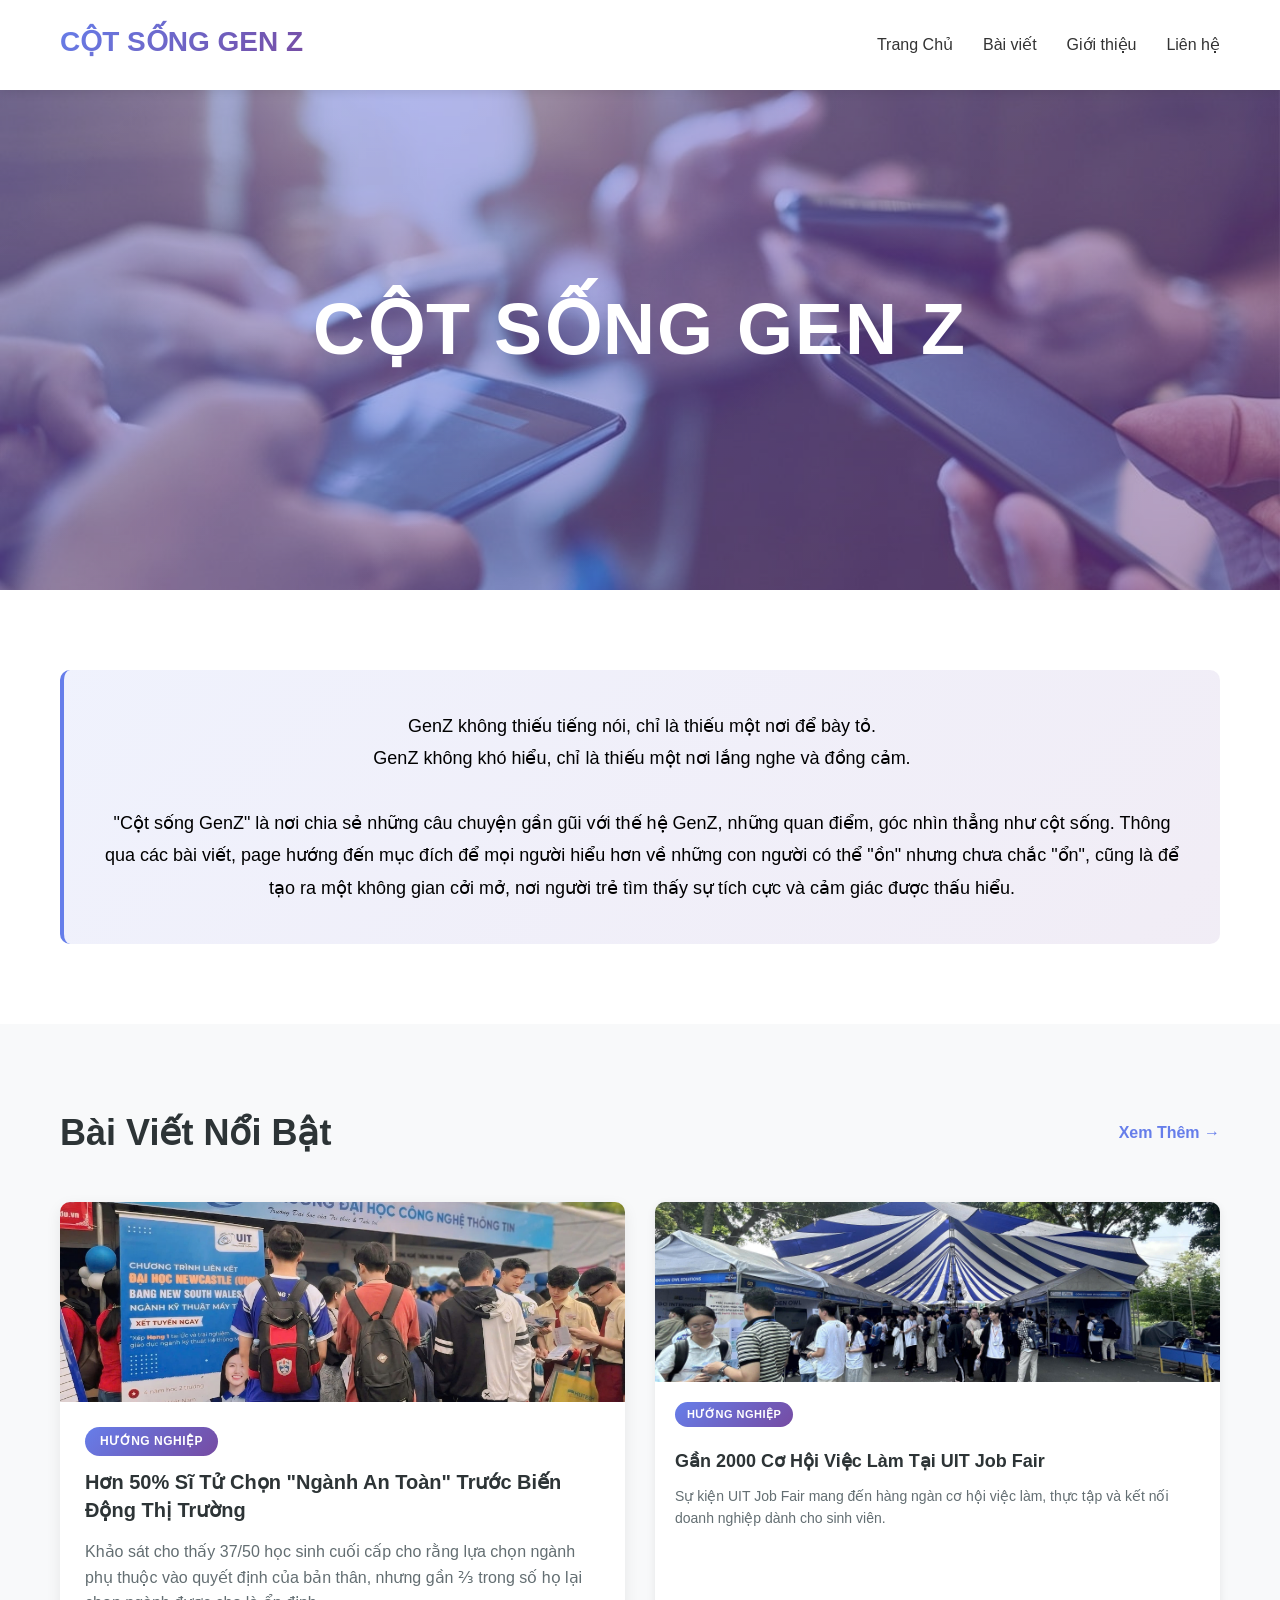
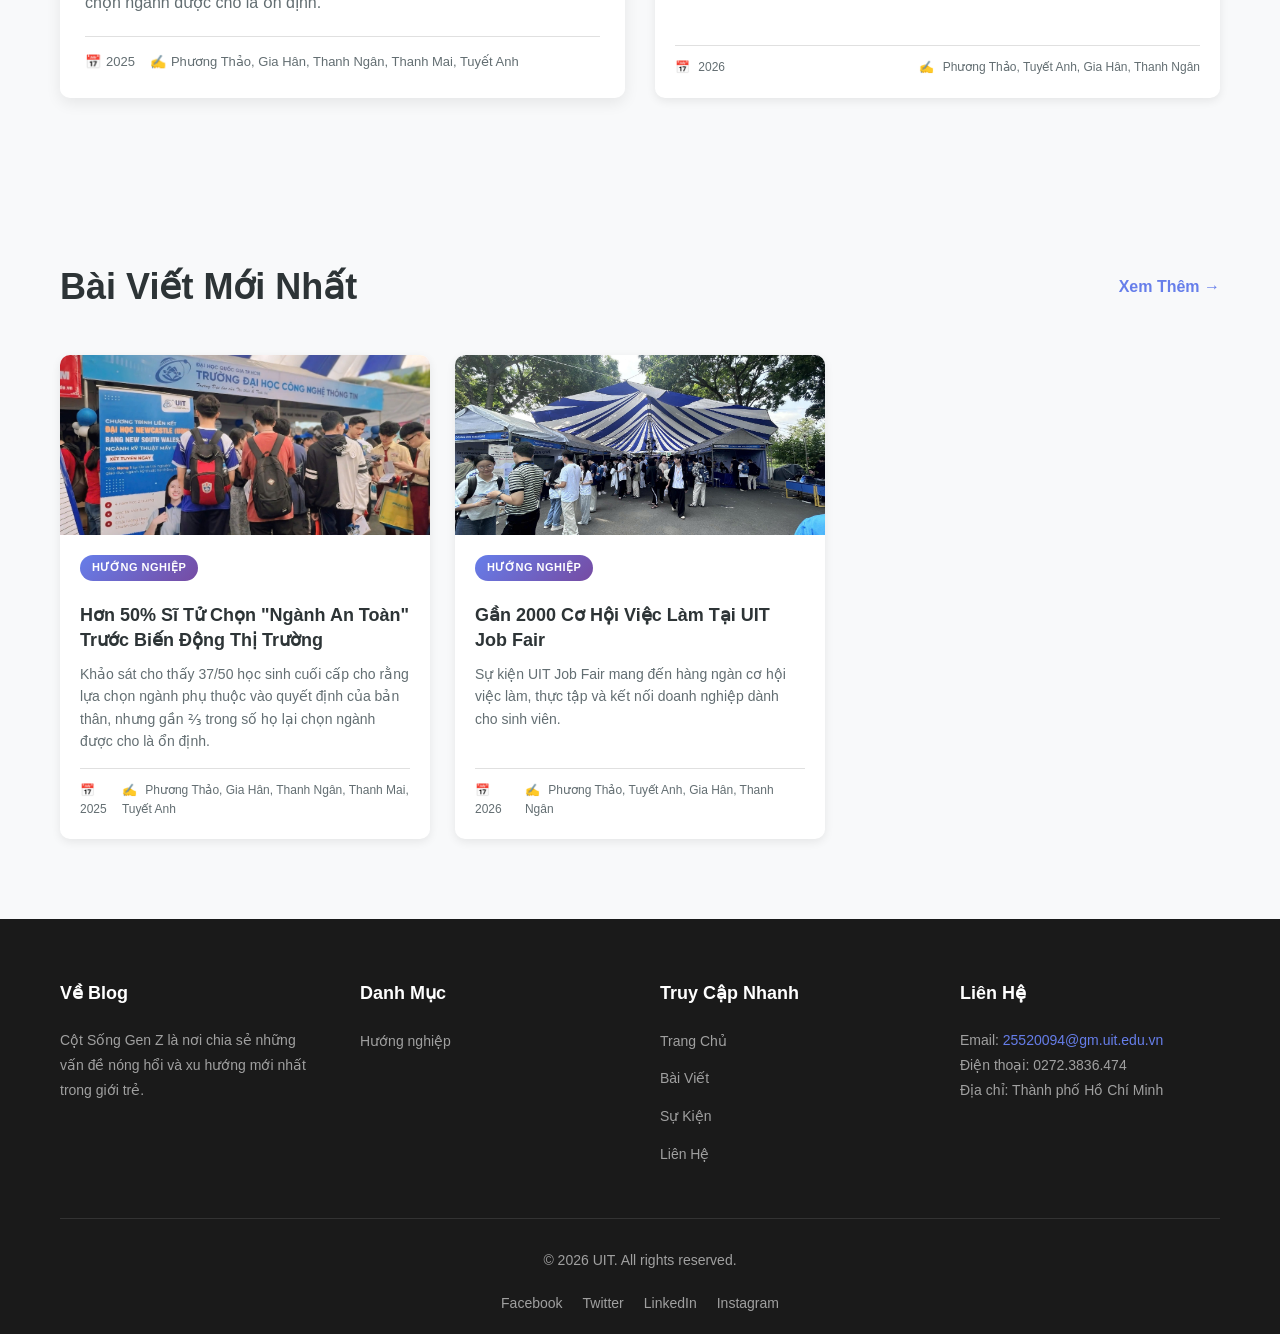
==== blog/index.html @ 97cbdc6e "update index.html" ====
<!DOCTYPE html>
<html lang="vi">
<head>
    <meta charset="UTF-8">
    <meta name="viewport" content="width=device-width, initial-scale=1.0">
    <title>CỘT SỐNG GEN Z</title>
    <link rel="stylesheet" href="styles.css">
</head>
<body>
    <!-- Header & Navigation -->
    <header class="header">
        <div class="container">
            <div class="header-content">
                <div class="logo">
                    <a href="index.html" class="logo-link">
                        <h1>CỘT SỐNG GEN Z</h1>
                    </a>
                </div>
                <nav class="nav">
                    <ul class="nav-list">
                        <li><a href="index.html" class="nav-link active">Trang Chủ</a></li>
                        <li class="nav-item-dropdown">
                            <a href="#" class="nav-link">Bài viết</a>
                            <ul class="dropdown-menu">
                                <li><a href="career.html" class="dropdown-link">Hướng nghiệp</a></li>
                                <li><a href="education.html" class="dropdown-link">Giáo dục</a></li>
                                <li><a href="youth.html" class="dropdown-link">Giới trẻ</a></li>
                                <li><a href="society.html" class="dropdown-link">Xã hội</a></li>
                            </ul>
                        </li>
                        <li><a href="about.html" class="nav-link">Giới thiệu</a></li>
                        <li><a href="newsletter.html" class="nav-link" id="contact-btn">Liên hệ</a></li>
                    </ul>
                </nav>
            </div>
        </div>
    </header>

    <!-- Hero Section with Countdown -->
    <section class="hero">
        <div class="hero-content">
            <h2 class="hero-title">CỘT SỐNG GEN Z</h2>
        </div>
        <div class="hero-background"></div>
    </section>

    <!-- About Section -->
    <section class="about-section">
        <div class="container">
            <div class="about-grid">
                <div class="about-card">
                    <p>GenZ không thiếu tiếng nói, chỉ là thiếu một nơi để bày tỏ.</p>
                    <p>GenZ không khó hiểu, chỉ là thiếu một nơi lắng nghe và đồng cảm.
                    <br><br>"Cột sống GenZ" là nơi chia sẻ những câu chuyện gần gũi với thế hệ GenZ, những quan điểm, góc nhìn thẳng như cột sống. Thông qua các bài viết, page hướng đến mục đích để mọi người hiểu hơn về những con người có thể "ồn" nhưng chưa chắc "ổn", cũng là để tạo ra một không gian cởi mở, nơi người trẻ tìm thấy sự tích cực và cảm giác được thấu hiểu.</p>
                </div>
            </div>
        </div>
    </section>

    <!-- Featured Articles -->
    <section class="featured-section">
        <div class="container">
            <div class="section-header">
                <h2 class="section-title">Bài Viết Nổi Bật</h2>
                <a href="#" class="view-more">Xem Thêm →</a>
            </div>
            <div class="featured-grid">
                <a href="https://sites.google.com/view/si-tu-chon-nganh-an-toan/trang-ch%E1%BB%A7" target="_blank" class="featured-card" style="text-decoration: none;">
                    <div class="featured-image" style="background: url('article-thumbnail.jpg') center/cover no-repeat;"></div>
                    <div class="featured-content">
                        <span class="badge">Hướng Nghiệp</span>
                        <h3>Hơn 50% Sĩ Tử Chọn "Ngành An Toàn" Trước Biến Động Thị Trường</h3>
                        <p>Khảo sát cho thấy 37/50 học sinh cuối cấp cho rằng lựa chọn ngành phụ thuộc vào quyết định của bản thân, nhưng gần ⅔ trong số họ lại chọn ngành được cho là ổn định.</p>
                        <div class="article-meta">
                            <span class="date">2025</span>
                            <span class="author">Phương Thảo, Gia Hân, Thanh Ngân, Thanh Mai, Tuyết Anh</span>
                        </div>
                    </div>
                </a>

                <a href="https://sites.google.com/view/gn-2000-c-hi-vic-lm-ti-uit-job?usp=sharing"
                target="_blank"
                class="article-card"
                style="text-decoration: none;">

                    <div class="article-image"
                    style="background: url('uit-job.jpg') center/cover no-repeat;">
                    </div>

                    <div class="article-body">
                        <span class="badge badge-small">Hướng nghiệp</span>

                        <h4>Gần 2000 Cơ Hội Việc Làm Tại UIT Job Fair</h4>

                        <p>
                            Sự kiện UIT Job Fair mang đến hàng ngàn cơ hội việc làm,
                            thực tập và kết nối doanh nghiệp dành cho sinh viên.
                       </p>

                       <div class="article-footer">
                            <span class="date">2026</span>
                            <span class="author">Phương Thảo, Tuyết Anh, Gia Hân, Thanh Ngân</span>
                        </div>
                    </div>
                </a>
            </div>
        </div>
    </section>



    <!-- Latest Articles Grid -->
    <section class="articles-section">
        <div class="container">
            <div class="section-header">
                <h2 class="section-title">Bài Viết Mới Nhất</h2>
                <a href="#" class="view-more">Xem Thêm →</a>
            </div>
            <div class="articles-grid">
                <a href="https://sites.google.com/view/si-tu-chon-nganh-an-toan/trang-ch%E1%BB%A7" target="_blank" class="article-card" style="text-decoration: none;">
                    <div class="article-image" style="background: url('article-thumbnail.jpg') center/cover no-repeat;"></div>
                    <div class="article-body">
                        <span class="badge badge-small">Hướng Nghiệp</span>
                        <h4>Hơn 50% Sĩ Tử Chọn "Ngành An Toàn" Trước Biến Động Thị Trường</h4>
                        <p>Khảo sát cho thấy 37/50 học sinh cuối cấp cho rằng lựa chọn ngành phụ thuộc vào quyết định của bản thân, nhưng gần ⅔ trong số họ lại chọn ngành được cho là ổn định.</p>
                        <div class="article-footer">
                            <span class="date">2025</span>
                            <span class="author">Phương Thảo, Gia Hân, Thanh Ngân, Thanh Mai, Tuyết Anh</span>
                        </div>
                    </div>
                </a>

                <a href="https://sites.google.com/view/gn-2000-c-hi-vic-lm-ti-uit-job?usp=sharing"
                target="_blank"
                class="article-card"
                style="text-decoration: none;">

                    <div class="article-image"
                    style="background: url('uit-job.jpg') center/cover no-repeat;">
                    </div>

                    <div class="article-body">
                        <span class="badge badge-small">Hướng nghiệp</span>

                        <h4>Gần 2000 Cơ Hội Việc Làm Tại UIT Job Fair</h4>

                        <p>
                            Sự kiện UIT Job Fair mang đến hàng ngàn cơ hội việc làm,
                            thực tập và kết nối doanh nghiệp dành cho sinh viên.
                       </p>

                       <div class="article-footer">
                            <span class="date">2026</span>
                            <span class="author">Phương Thảo, Tuyết Anh, Gia Hân, Thanh Ngân</span>
                        </div>
                    </div>
                </a>
            </div>
        </div>
    </section>

    <!-- Footer -->

    <footer class="footer">
        <div class="container">
            <div class="footer-content">
                <div class="footer-section">
                    <h4>Về Blog</h4>
                    <p>Cột Sống Gen Z là nơi chia sẻ những vấn đề nóng hổi và xu hướng mới nhất trong giới trẻ.</p>
                </div>
                <div class="footer-section">
                    <h4>Danh Mục</h4>
                    <ul>
                        <li><a href="#">Hướng nghiệp</a></li>
                        
                    </ul>
                </div>
                <div class="footer-section">
                    <h4>Truy Cập Nhanh</h4>
                    <ul>
                        <li><a href="#">Trang Chủ</a></li>
                        <li><a href="#">Bài Viết</a></li>
                        <li><a href="#">Sự Kiện</a></li>
                        <li><a href="#">Liên Hệ</a></li>
                    </ul>
                </div>
                <div class="footer-section">
                    <h4>Liên Hệ</h4>
                    <p>Email: <a href="mailto:25520094@gm.uit.edu.vn">25520094@gm.uit.edu.vn</a></p>
                    <p>Điện thoại: 0272.3836.474</p>
                    <p>Địa chỉ: Thành phố Hồ Chí Minh</p>
                </div>
            </div>
            <div class="footer-bottom">
                <p>&copy; 2026 UIT. All rights reserved.</p>
                <div class="social-links">
                    <a href="#" class="social-link">Facebook</a>
                    <a href="#" class="social-link">Twitter</a>
                    <a href="#" class="social-link">LinkedIn</a>
                    <a href="#" class="social-link">Instagram</a>
                </div>
            </div>
        </div>
    </footer>

    <script src="script.js"></script>
</body>
</html>
---- blog/styles.css ----
* {
    margin: 0;
    padding: 0;
    box-sizing: border-box;
}

:root {
    --primary-color: #667eea;
    --secondary-color: #764ba2;
    --accent-color: #f5576c;
    --text-dark: #2d3436;
    --text-light: #636e72;
    --bg-light: #f8f9fa;
    --bg-white: #ffffff;
    --border-color: #e0e0e0;
    --transition: all 0.3s ease;
}

html {
    scroll-behavior: smooth;
}

body {
    font-family: 'Segoe UI', Tahoma, Geneva, Verdana, sans-serif;
    color: var(--text-dark);
    background-color: var(--bg-light);
    line-height: 1.6;
}

.container {
    max-width: 1200px;
    margin: 0 auto;
    padding: 0 20px;
}

/* ============ HEADER ============ */
.header {
    background-color: var(--bg-white);
    box-shadow: 0 2px 10px rgba(0, 0, 0, 0.1);
    position: sticky;
    top: 0;
    z-index: 100;
}

.header-content {
    display: flex;
    justify-content: space-between;
    align-items: center;
    padding: 20px 0;
}

.logo h1 {
    font-size: 28px;
    background: linear-gradient(135deg, var(--primary-color), var(--secondary-color));
    -webkit-background-clip: text;
    -webkit-text-fill-color: transparent;
    background-clip: text;
    margin-bottom: 5px;
}

.logo-link {
    text-decoration: none;
    cursor: pointer;
    transition: var(--transition);
    display: block;
}

.logo-link:hover h1 {
    opacity: 0.8;
}

.logo .tagline {
    font-size: 12px;
    color: var(--text-light);
    font-weight: 500;
    letter-spacing: 1px;
    text-transform: uppercase;
}

.nav-list {
    display: flex;
    list-style: none;
    gap: 30px;
}

.nav-link {
    color: var(--text-dark);
    text-decoration: none;
    font-weight: 500;
    transition: var(--transition);
    position: relative;
}

.nav-link:hover,
.nav-link.active {
    color: var(--primary-color);
}

/* ============ DROPDOWN MENU ============ */
.nav-item-dropdown {
    position: relative;
}

.dropdown-menu {
    display: none;
    position: absolute;
    top: 100%;
    left: 0;
    background-color: var(--bg-white);
    list-style: none;
    border-radius: 8px;
    box-shadow: 0 8px 20px rgba(0, 0, 0, 0.15);
    min-width: 200px;
    padding: 10px 0;
    margin-top: 10px;
    z-index: 1000;
}

.dropdown-menu.active {
    display: block;
}

.nav-item-dropdown:hover .dropdown-menu {
    display: block;
}

.dropdown-link {
    color: var(--text-dark);
    text-decoration: none;
    font-weight: 500;
    display: block;
    padding: 12px 20px;
    transition: var(--transition);
}

.dropdown-link:hover {
    color: var(--primary-color);
    background-color: var(--bg-light);
}

/* ============ HERO SECTION ============ */
.hero {
    background: linear-gradient(135deg, var(--primary-color) 0%, var(--secondary-color) 100%);
    color: white;
    padding: 80px 20px;
    text-align: center;
    position: relative;
    overflow: hidden;
    min-height: 500px;
    display: flex;
    align-items: center;
    justify-content: center;
}

.hero-background {
    position: absolute;
    top: 0;
    left: 0;
    right: 0;
    bottom: 0;
    background: url('bg-hero.jpg') center/cover no-repeat;
    opacity: 0.5;
}

.hero-content {
    position: relative;
    z-index: 10;
    max-width: 800px;
    margin: 0 auto;
}

.hero-title {
    font-size: 72px;
    font-weight: 700;
    margin-bottom: 20px;
    letter-spacing: 2px;
    animation: slideUp 0.8s ease-out;
}

.hero-subtitle {
    font-size: 20px;
    margin-bottom: 50px;
    opacity: 0.95;
    animation: slideUp 0.8s ease-out 0.2s backwards;
}


.countdown-item {
    background: rgba(255, 255, 255, 0.1);
    padding: 20px 30px;
    border-radius: 10px;
    backdrop-filter: blur(10px);
    border: 1px solid rgba(255, 255, 255, 0.2);
}

.countdown-value {
    display: block;
    font-size: 36px;
    font-weight: 700;
    line-height: 1;
    margin-bottom: 10px;
}

.countdown-label {
    display: block;
    font-size: 12px;
    font-weight: 600;
    letter-spacing: 2px;
    text-transform: uppercase;
    opacity: 0.8;
}

@keyframes slideUp {
    from {
        opacity: 0;
        transform: translateY(30px);
    }
    to {
        opacity: 1;
        transform: translateY(0);
    }
}

@keyframes sectionPulse {
    0% {
        box-shadow: 0 0 0 0 rgba(102, 126, 234, 0.7);
        transform: scale(1);
    }
    50% {
        box-shadow: 0 0 20px 10px rgba(102, 126, 234, 0);
        transform: scale(1.01);
    }
    100% {
        box-shadow: 0 0 0 20px rgba(102, 126, 234, 0);
        transform: scale(1);
    }
}

@keyframes sectionGlow {
    0% {
        box-shadow: 0 0 0 0 rgba(102, 126, 234, 0.4), inset 0 0 0 0 rgba(102, 126, 234, 0.1);
    }
    50% {
        box-shadow: 0 0 30px 15px rgba(102, 126, 234, 0.2), inset 0 0 20px 0 rgba(102, 126, 234, 0.1);
    }
    100% {
        box-shadow: 0 0 0 30px rgba(102, 126, 234, 0), inset 0 0 0 3px rgba(102, 126, 234, 0.3);
    }
}

/* ============ SECTION ACTIVE ANIMATION ============ */
section.section-highlight {
    animation: sectionGlow 1.5s ease-out, sectionPulse 0.6s ease-out;
    border-radius: 10px;
    position: relative;
    z-index: 10;
}

/* ============ SECTION STYLES ============ */
.section-title {
    font-size: 36px;
    font-weight: 700;
    color: var(--text-dark);
    margin-bottom: 40px;
    text-align: center;
}

.section-header {
    display: flex;
    justify-content: space-between;
    align-items: center;
    margin-bottom: 40px;
}

.section-header .section-title {
    margin: 0;
    text-align: left;
}

.view-more {
    color: var(--primary-color);
    text-decoration: none;
    font-weight: 600;
    transition: var(--transition);
}

.view-more:hover {
    color: var(--secondary-color);
}

/* ============ ABOUT SECTION ============ */
.about-section {
    padding: 80px 20px;
    background-color: var(--bg-white);
}

.about-grid {
    display: grid;
    grid-template-columns: repeat(auto-fit, minmax(300px, 1fr));
    gap: 30px;
}

.about-card {
    padding: 40px;
    background: linear-gradient(135deg, rgba(102, 126, 234, 0.1), rgba(118, 75, 162, 0.1));
    border-radius: 10px;
    border-left: 4px solid var(--primary-color);
    transition: var(--transition);
    text-align: center;
}

.about-card:hover {
    transform: translateY(-5px);
    box-shadow: 0 10px 30px rgba(0, 0, 0, 0.1);
}

.about-card h3 {
    font-size: 32px;
    font-weight: 700;
    margin-bottom: 20px;
    color: var(--text-dark);
}

.about-card p {
    color: #000;
    font-size: 18px;
    line-height: 1.8;
}

/* ============ FEATURED SECTION ============ */
.featured-section {
    padding: 80px 20px;
    background-color: var(--bg-light);
}

.featured-grid {
    display: grid;
    grid-template-columns: repeat(auto-fit, minmax(320px, 1fr));
    gap: 30px;
}

.featured-card {
    background: var(--bg-white);
    border-radius: 10px;
    overflow: hidden;
    box-shadow: 0 5px 15px rgba(0, 0, 0, 0.08);
    transition: var(--transition);
    display: flex;
    flex-direction: column;
}

.featured-card:hover {
    transform: translateY(-10px);
    box-shadow: 0 15px 35px rgba(0, 0, 0, 0.15);
}

.featured-image {
    width: 100%;
    height: 200px;
    background-size: cover;
    background-position: center;
}

.featured-content {
    padding: 25px;
    display: flex;
    flex-direction: column;
    flex-grow: 1;
}

.badge {
    display: inline-block;
    background: linear-gradient(135deg, var(--primary-color), var(--secondary-color));
    color: white;
    padding: 5px 15px;
    border-radius: 20px;
    font-size: 12px;
    font-weight: 600;
    margin-bottom: 12px;
    width: fit-content;
    text-transform: uppercase;
    letter-spacing: 0.5px;
}

.featured-card h3 {
    font-size: 20px;
    margin-bottom: 15px;
    color: var(--text-dark);
    line-height: 1.4;
}

.featured-card p {
    color: var(--text-light);
    margin-bottom: 20px;
    flex-grow: 1;
}

.article-meta {
    display: flex;
    gap: 15px;
    font-size: 13px;
    color: var(--text-light);
    border-top: 1px solid var(--border-color);
    padding-top: 15px;
}

.article-meta span {
    display: flex;
    align-items: center;
}

.date::before {
    content: '📅 ';
    margin-right: 5px;
}

.author::before {
    content: '✍️ ';
    margin-right: 5px;
}

/* ============ EVENTS SECTION ============ */
/* ============ ARTICLES SECTION ============ */
.articles-section {
    padding: 80px 20px;
    background-color: var(--bg-light);
}

.articles-grid {
    display: grid;
    grid-template-columns: repeat(auto-fill, minmax(300px, 1fr));
    gap: 25px;
}

.article-card {
    background: var(--bg-white);
    border-radius: 10px;
    overflow: hidden;
    box-shadow: 0 3px 10px rgba(0, 0, 0, 0.08);
    transition: var(--transition);
    display: flex;
    flex-direction: column;
}

.article-card:hover {
    transform: translateY(-8px);
    box-shadow: 0 10px 25px rgba(0, 0, 0, 0.12);
}

.article-image {
    width: 100%;
    height: 180px;
    background-size: cover;
    background-position: center;
    transition: var(--transition);
}

.article-card:hover .article-image {
    transform: scale(1.05);
}

.article-body {
    padding: 20px;
    display: flex;
    flex-direction: column;
    flex-grow: 1;
}

.badge-small {
    font-size: 11px;
    padding: 4px 12px;
}

.article-body h4 {
    font-size: 18px;
    margin: 10px 0;
    color: var(--text-dark);
    line-height: 1.4;
}

.article-body p {
    color: var(--text-light);
    font-size: 14px;
    margin-bottom: 15px;
    flex-grow: 1;
}

.article-footer {
    display: flex;
    justify-content: space-between;
    font-size: 12px;
    color: var(--text-light);
    border-top: 1px solid var(--border-color);
    padding-top: 12px;
}

.read-time::before {
    content: '⏱️ ';
    margin-right: 3px;
}

/* ============ NEWSLETTER SECTION ============ */
.newsletter-section {
    padding: 120px 20px;
    background: linear-gradient(135deg, var(--primary-color) 0%, var(--secondary-color) 100%);
    color: white;
    text-align: center;
    min-height: 500px;
    display: flex;
    align-items: center;
    justify-content: center;
}

.newsletter-content h2 {
    font-size: 52px;
    margin-bottom: 15px;
    font-weight: 700;
}

.newsletter-content p {
    font-size: 18px;
    margin-bottom: 30px;
    opacity: 0.95;
}

.newsletter-form {
    display: flex;
    gap: 10px;
    max-width: 500px;
    margin: 0 auto;
}

.newsletter-form input {
    flex: 1;
    padding: 15px 20px;
    border: none;
    border-radius: 5px;
    font-size: 16px;
    outline: none;
    transition: var(--transition);
}

.newsletter-form input:focus {
    box-shadow: 0 0 0 3px rgba(255, 255, 255, 0.2);
}

.newsletter-form button {
    padding: 15px 30px;
    background: rgba(255, 255, 255, 0.2);
    color: white;
    border: 2px solid white;
    border-radius: 5px;
    font-weight: 600;
    font-size: 16px;
    cursor: pointer;
    transition: var(--transition);
}

.newsletter-form button:hover {
    background: white;
    color: var(--primary-color);
}

/* ============ EMPTY STATE ============ */
.empty-state-section {
    padding: 80px 20px;
    background-color: var(--bg-light);
    text-align: center;
    min-height: 400px;
    display: flex;
    align-items: center;
    justify-content: center;
}

.empty-state-content {
    max-width: 500px;
    margin: 0 auto;
}

.empty-state-content h2 {
    font-size: 32px;
    font-weight: 700;
    color: var(--text-dark);
    margin-bottom: 20px;
}

.empty-state-content p {
    font-size: 16px;
    color: var(--text-light);
    margin-bottom: 30px;
    line-height: 1.6;
}

.btn-back {
    display: inline-block;
    background: linear-gradient(135deg, var(--primary-color), var(--secondary-color));
    color: white;
    padding: 12px 30px;
    border-radius: 8px;
    text-decoration: none;
    font-weight: 600;
    transition: var(--transition);
    box-shadow: 0 4px 15px rgba(102, 126, 234, 0.4);
}

.btn-back:hover {
    transform: translateY(-2px);
    box-shadow: 0 6px 20px rgba(102, 126, 234, 0.6);
}

/* ============ FOOTER ============ */
.footer {
    background-color: #1a1a1a;
    color: #e0e0e0;
    padding: 60px 20px 20px;
}

.footer-content {
    display: grid;
    grid-template-columns: repeat(auto-fit, minmax(250px, 1fr));
    gap: 40px;
    margin-bottom: 40px;
}

.footer-section h4 {
    color: white;
    margin-bottom: 20px;
    font-size: 18px;
}

.footer-section p {
    font-size: 14px;
    line-height: 1.8;
    color: #a0a0a0;
}

.footer-section ul {
    list-style: none;
}

.footer-section ul li {
    margin-bottom: 12px;
}

.footer-section ul li a {
    color: #a0a0a0;
    text-decoration: none;
    transition: var(--transition);
    font-size: 14px;
}

.footer-section ul li a:hover {
    color: var(--primary-color);
}

.footer-section a {
    color: var(--primary-color);
    text-decoration: none;
}

.footer-bottom {
    border-top: 1px solid #333;
    padding-top: 30px;
    display: flex;
    justify-content: space-between;
    align-items: center;
    flex-wrap: wrap;
    gap: 20px;
}

.footer-bottom p {
    font-size: 14px;
    color: #a0a0a0;
}

.social-links {
    display: flex;
    gap: 20px;
}

.social-link {
    color: #a0a0a0;
    text-decoration: none;
    font-size: 14px;
    transition: var(--transition);
}

.social-link:hover {
    color: var(--primary-color);
}

/* ============ NEWSLETTER PAGE ============ */
.newsletter-hero {
    background: linear-gradient(135deg, var(--primary-color) 0%, var(--secondary-color) 100%);
    color: white;
    padding: 100px 20px;
    text-align: center;
    min-height: 400px;
    display: flex;
    align-items: center;
    justify-content: center;
}

.newsletter-hero-content h1 {
    font-size: 48px;
    margin-bottom: 20px;
    font-weight: 700;
}

.newsletter-hero-content p {
    font-size: 20px;
    opacity: 0.95;
    max-width: 600px;
    margin: 0 auto;
}

.newsletter-note {
    font-size: 14px;
    color: #000;
    margin-top: 20px;
}

.why-subscribe {
    padding: 80px 20px;
    background-color: var(--bg-white);
}

.why-subscribe h2 {
    text-align: center;
    font-size: 36px;
    margin-bottom: 50px;
    color: var(--text-dark);
}

.benefits-grid {
    display: grid;
    grid-template-columns: repeat(auto-fit, minmax(280px, 1fr));
    gap: 30px;
}

.benefit-card {
    padding: 40px 30px;
    background: var(--bg-light);
    border-radius: 10px;
    text-align: center;
    transition: var(--transition);
    border: 2px solid transparent;
}

.benefit-card:hover {
    border-color: var(--primary-color);
    box-shadow: 0 10px 30px rgba(102, 126, 234, 0.15);
    transform: translateY(-5px);
}

.benefit-icon {
    font-size: 48px;
    margin-bottom: 15px;
}

.benefit-card h3 {
    font-size: 20px;
    margin-bottom: 15px;
    color: var(--text-dark);
}

.benefit-card p {
    font-size: 14px;
    color: var(--text-light);
    line-height: 1.6;
}

.faq-section {
    padding: 80px 20px;
    background: linear-gradient(135deg, rgba(102, 126, 234, 0.05) 0%, rgba(118, 75, 162, 0.05) 100%);
}

.faq-section h2 {
    text-align: center;
    font-size: 36px;
    margin-bottom: 50px;
    color: var(--text-dark);
}

.faq-list {
    max-width: 800px;
    margin: 0 auto;
}

.faq-item {
    padding: 25px;
    margin-bottom: 20px;
    background: var(--bg-white);
    border-left: 4px solid var(--primary-color);
    border-radius: 5px;
    transition: var(--transition);
}

.faq-item:hover {
    box-shadow: 0 5px 15px rgba(0, 0, 0, 0.1);
}

.faq-item h4 {
    font-size: 16px;
    color: var(--text-dark);
    margin-bottom: 10px;
}

.faq-item p {
    font-size: 14px;
    color: var(--text-light);
    line-height: 1.6;
}

.cta-section {
    padding: 80px 20px;
    background: linear-gradient(135deg, var(--primary-color) 0%, var(--secondary-color) 100%);
    color: white;
    text-align: center;
}

.cta-section h2 {
    font-size: 36px;
    margin-bottom: 15px;
}

.cta-section p {
    font-size: 18px;
    margin-bottom: 30px;
    opacity: 0.95;
}

.cta-button {
    display: inline-block;
    padding: 15px 40px;
    background: rgba(255, 255, 255, 0.2);
    color: white;
    border: 2px solid white;
    border-radius: 5px;
    text-decoration: none;
    font-weight: 600;
    font-size: 16px;
    transition: var(--transition);
}

.cta-button:hover {
    background: white;
    color: var(--primary-color);
}

/* ============ CONTACT VIA SECTION ============ */
.contact-via-section {
    padding: 80px 0;
    background: linear-gradient(135deg, #f5f7fa 0%, #e9ecef 100%);
}

.contact-via-section h2 {
    text-align: center;
    font-size: 48px;
    margin-bottom: 20px;
    color: #1a1a1a;
}

.section-subtitle {
    text-align: center;
    color: #666;
    margin-bottom: 60px;
    font-size: 18px;
}

.contact-options {
    display: grid;
    grid-template-columns: repeat(auto-fit, minmax(300px, 1fr));
    gap: 30px;
    max-width: 1000px;
    margin: 0 auto;
}

.contact-card {
    background: white;
    padding: 40px 30px;
    border-radius: 12px;
    text-align: center;
    cursor: pointer;
    transition: all 0.3s ease;
    box-shadow: 0 4px 15px rgba(0, 0, 0, 0.08);
    border-left: 4px solid var(--primary-color);
}

.contact-card:hover {
    transform: translateY(-8px);
    box-shadow: 0 12px 30px rgba(0, 0, 0, 0.15);
    border-left-color: var(--secondary-color);
}

.contact-card[data-platform="facebook"]:hover {
    border-left-color: #1877f2;
}

.contact-card[data-platform="email"]:hover {
    border-left-color: #ea4335;
}

.contact-card[data-platform="instagram"]:hover {
    border-left-color: #e4405f;
}

.contact-icon {
    width: 80px;
    height: 80px;
    margin: 0 auto 20px;
    display: flex;
    align-items: center;
    justify-content: center;
    background: #f0f2f5;
    border-radius: 50%;
    font-size: 40px;
    transition: all 0.3s ease;
}

.contact-card[data-platform="facebook"] .contact-icon {
    color: #1877f2;
}

.contact-card[data-platform="email"] .contact-icon {
    color: #ea4335;
}

.contact-card[data-platform="instagram"] .contact-icon {
    color: #e4405f;
}

.contact-icon svg {
    width: 50px;
    height: 50px;
}

.contact-card:hover .contact-icon {
    background: rgba(102, 51, 153, 0.1);
    transform: scale(1.1);
}

.contact-card h3 {
    font-size: 24px;
    margin-bottom: 12px;
    color: #1a1a1a;
}

.contact-card p {
    color: #666;
    font-size: 15px;
    line-height: 1.6;
}

/* ============ POSTS & ABOUT HERO SECTIONS ============ */
.posts-hero,
.about-hero {
    background: linear-gradient(135deg, var(--primary-color) 0%, var(--secondary-color) 100%);
    color: white;
    padding: 120px 20px;
    text-align: center;
    position: relative;
    overflow: hidden;
    min-height: 500px;
    display: flex;
    align-items: center;
    justify-content: center;
}

.posts-hero::before,
.about-hero::before {
    content: '';
    position: absolute;
    top: 0;
    left: 0;
    right: 0;
    bottom: 0;
    background: url('data:image/svg+xml,<svg xmlns="http://www.w3.org/2000/svg" viewBox="0 0 1200 600"><defs><pattern id="dots" x="0" y="0" width="40" height="40" patternUnits="userSpaceOnUse"><circle cx="10" cy="10" r="2" fill="white" opacity="0.15"/></pattern></defs><rect width="1200" height="600" fill="url(%23dots)"/></svg>');
    pointer-events: none;
    animation: drift 20s linear infinite;
}

.posts-hero-content,
.about-hero-content {
    position: relative;
    z-index: 10;
    max-width: 800px;
    margin: 0 auto;
    animation: slideUp 0.8s ease-out;
}

.posts-hero-title,
.about-hero-title {
    font-size: 52px;
    font-weight: 700;
    margin-bottom: 20px;
    letter-spacing: 2px;
}

.animate-fade-in-up {
    animation: fadeInUp 0.8s ease-out forwards;
    opacity: 0;
}

@keyframes fadeInUp {
    from {
        opacity: 0;
        transform: translateY(30px);
    }
    to {
        opacity: 1;
        transform: translateY(0);
    }
}

.posts-hero-subtitle,
.about-hero-subtitle {
    font-size: 20px;
    margin-bottom: 50px;
    opacity: 0.95;
    line-height: 1.8;
}

.posts-hero-stats {
    display: grid;
    grid-template-columns: repeat(auto-fit, minmax(150px, 1fr));
    gap: 30px;
    margin-top: 50px;
}

.stat-item {
    display: flex;
    flex-direction: column;
    align-items: center;
}

.stat-number {
    font-size: 32px;
    font-weight: 700;
    display: block;
}

.stat-label {
    font-size: 14px;
    opacity: 0.9;
    margin-top: 8px;
}

@keyframes drift {
    0%, 100% { transform: translateX(0); }
    50% { transform: translateX(10px); }
}

/* ============ POSTS SECTION ============ */
.posts-section {
    padding: 80px 20px;
    background-color: var(--bg-light);
}

.posts-grid {
    display: grid;
    grid-template-columns: repeat(auto-fill, minmax(320px, 1fr));
    gap: 30px;
}

.post-card {
    background: var(--bg-white);
    border-radius: 12px;
    overflow: hidden;
    box-shadow: 0 4px 15px rgba(0, 0, 0, 0.08);
    transition: var(--transition);
    display: flex;
    flex-direction: column;
    position: relative;
    height: 100%;
}

.post-card:hover {
    transform: translateY(-12px);
    box-shadow: 0 15px 40px rgba(0, 0, 0, 0.15);
}

.post-image {
    width: 100%;
    height: 200px;
    background-size: cover;
    background-position: center;
    transition: var(--transition);
    position: relative;
}

.post-card:hover .post-image {
    transform: scale(1.08);
}

.post-overlay {
    position: absolute;
    top: 0;
    left: 0;
    right: 0;
    height: 200px;
    background: rgba(0, 0, 0, 0);
    transition: var(--transition);
    pointer-events: none;
}

.post-card:hover .post-overlay {
    background: rgba(102, 126, 234, 0.1);
}

.post-content {
    padding: 25px;
    display: flex;
    flex-direction: column;
    flex-grow: 1;
}

.post-meta {
    display: flex;
    justify-content: space-between;
    align-items: center;
    margin-bottom: 15px;
    gap: 10px;
}

.post-category {
    display: inline-block;
    background: linear-gradient(135deg, var(--primary-color), var(--secondary-color));
    color: white;
    padding: 4px 12px;
    border-radius: 20px;
    font-size: 11px;
    font-weight: 600;
    text-transform: uppercase;
    letter-spacing: 0.5px;
}

.post-date {
    font-size: 13px;
    color: var(--text-light);
    white-space: nowrap;
}

.post-content h3 {
    font-size: 20px;
    margin-bottom: 12px;
    color: var(--text-dark);
    line-height: 1.4;
    transition: var(--transition);
}

.post-card:hover .post-content h3 {
    color: var(--primary-color);
}

.post-content p {
    color: var(--text-light);
    font-size: 14px;
    line-height: 1.6;
    margin-bottom: 20px;
    flex-grow: 1;
}

.post-footer {
    display: flex;
    justify-content: space-between;
    align-items: center;
    border-top: 1px solid var(--border-color);
    padding-top: 15px;
    margin-top: auto;
}

.reading-time {
    font-size: 12px;
    color: var(--text-light);
}

.read-more {
    color: var(--primary-color);
    text-decoration: none;
    font-weight: 600;
    font-size: 13px;
    transition: var(--transition);
    position: relative;
}

.read-more:hover {
    color: var(--secondary-color);
}

/* ============ MISSION SECTION ============ */
.mission-section {
    padding: 80px 20px;
    background: linear-gradient(135deg, rgba(102, 126, 234, 0.05) 0%, rgba(118, 75, 162, 0.05) 100%);
}

.mission-content {
    max-width: 700px;
    margin: 0 auto;
    text-align: center;
}

.mission-icon {
    font-size: 60px;
    margin-bottom: 25px;
    animation: float 3s ease-in-out infinite;
}

@keyframes float {
    0%, 100% { transform: translateY(0px); }
    50% { transform: translateY(-15px); }
}

.mission-content h2 {
    font-size: 36px;
    font-weight: 700;
    margin-bottom: 25px;
    color: var(--text-dark);
}

.mission-content p {
    font-size: 16px;
    color: var(--text-light);
    line-height: 1.8;
}

/* ============ VALUES SECTION ============ */
.values-section {
    padding: 80px 20px;
    background-color: var(--bg-white);
}

.values-grid {
    display: grid;
    grid-template-columns: repeat(auto-fit, minmax(250px, 1fr));
    gap: 30px;
}

.value-card {
    padding: 35px 25px;
    background: var(--bg-light);
    border-radius: 12px;
    text-align: center;
    transition: var(--transition);
    border: 2px solid transparent;
    position: relative;
    overflow: hidden;
}

.value-card::before {
    content: '';
    position: absolute;
    top: 0;
    left: 0;
    right: 0;
    bottom: 0;
    background: linear-gradient(135deg, var(--primary-color), var(--secondary-color));
    opacity: 0;
    transition: var(--transition);
    z-index: -1;
}

.value-card:hover {
    border-color: var(--primary-color);
    box-shadow: 0 10px 30px rgba(102, 126, 234, 0.15);
    transform: translateY(-8px);
}

.value-icon {
    font-size: 48px;
    margin-bottom: 15px;
    display: block;
    transition: var(--transition);
}

.value-card:hover .value-icon {
    transform: scale(1.2) rotateY(360deg);
    animation: spinIcon 0.6s ease-in-out;
}

@keyframes spinIcon {
    0% { transform: scale(1) rotateY(0deg); }
    50% { transform: scale(1.3) rotateY(180deg); }
    100% { transform: scale(1.2) rotateY(360deg); }
}

.value-card h3 {
    font-size: 22px;
    font-weight: 700;
    margin-bottom: 12px;
    color: var(--text-dark);
    transition: var(--transition);
}

.value-card:hover h3 {
    color: var(--primary-color);
}

.value-card p {
    font-size: 14px;
    color: var(--text-light);
    line-height: 1.7;
}

/* ============ TEAM SECTION ============ */
.team-section {
    padding: 80px 20px;
    background-color: var(--bg-light);
}

.section-intro {
    text-align: center;
    color: var(--text-light);
    font-size: 16px;
    max-width: 700px;
    margin: 0 auto 50px;
    line-height: 1.8;
}

.team-grid {
    display: flex;
    flex-wrap: wrap;
    justify-content: center;
    gap: 40px;
}

.team-member {
    flex: 0 1 300px;
    background: var(--bg-white);
    padding: 40px 30px;
    border-radius: 12px;
    text-align: center;
    transition: var(--transition);
    box-shadow: 0 4px 15px rgba(0, 0, 0, 0.08);
    overflow: hidden;
}

.team-member:hover {
    transform: translateY(-10px);
    box-shadow: 0 15px 35px rgba(0, 0, 0, 0.12);
}

.member-avatar {
    width: 100%;
    height: 200px;
    border-radius: 8px;
    margin-bottom: 20px;
    background-size: cover;
    background-position: center;
    transition: var(--transition);
    display: flex;
    align-items: center;
    justify-content: center;
    font-size: 50px;
}

.team-member:hover .member-avatar {
    transform: scale(1.15) rotateZ(5deg);
    box-shadow: 0 10px 30px rgba(0, 0, 0, 0.2);
}

.team-member h3 {
    font-size: 20px;
    font-weight: 700;
    margin-bottom: 10px;
    color: var(--text-dark);
}

.team-member p {
    font-size: 14px;
    color: var(--text-light);
    line-height: 1.6;
}

/* ============ WHY US SECTION ============ */
.why-us-section {
    padding: 80px 20px;
    background: linear-gradient(135deg, rgba(102, 126, 234, 0.08) 0%, rgba(118, 75, 162, 0.08) 100%);
}

.reasons-grid {
    display: grid;
    grid-template-columns: repeat(2, 1fr);
    gap: 30px;
}

.reason-item {
    background: var(--bg-white);
    padding: 30px;
    border-radius: 12px;
    border-left: 4px solid var(--primary-color);
    transition: var(--transition);
    display: flex;
    flex-direction: column;
    align-items: flex-start;
}

.reason-item:hover {
    transform: translateX(8px);
    box-shadow: 0 10px 30px rgba(0, 0, 0, 0.1);
}

.reason-icon {
    font-size: 28px;
    color: var(--primary-color);
    font-weight: 700;
    margin-bottom: 12px;
}

.reason-item h4 {
    font-size: 18px;
    font-weight: 700;
    margin-bottom: 12px;
    color: var(--text-dark);
}

.reason-item p {
    font-size: 14px;
    color: var(--text-light);
    line-height: 1.7;
}

/* ============ RESPONSIVE ============ */
@media (max-width: 768px) {
    .header-content {
        flex-direction: column;
        gap: 20px;
        text-align: center;
    }

    .nav-list {
        flex-wrap: wrap;
        justify-content: center;
        gap: 15px;
    }

    .hero-title {
        font-size: 48px;
    }

    .hero-subtitle {
        font-size: 16px;
    }

    .posts-hero-title,
    .about-hero-title {
        font-size: 36px;
    }

    .posts-hero-subtitle,
    .about-hero-subtitle {
        font-size: 16px;
    }

    .posts-hero-stats {
        grid-template-columns: 1fr;
        gap: 20px;
    }

    .countdown {
        gap: 15px;
    }

    .countdown-item {
        padding: 15px 20px;
    }

    .countdown-value {
        font-size: 28px;
    }

    .section-title {
        font-size: 28px;
        margin-bottom: 30px;
    }

    .section-header {
        flex-direction: column;
        gap: 15px;
        align-items: flex-start;
    }

    .section-header .section-title {
        text-align: left;
    }

    .newsletter-form {
        flex-direction: column;
    }

    .post-card {
        margin: 0;
    }

    .posts-grid {
        grid-template-columns: 1fr;
        gap: 20px;
    }

    .team-grid,
    .values-grid,
    .reasons-grid {
        grid-template-columns: 1fr;
        gap: 20px;
    }

    .value-card,
    .team-member,
    .reason-item {
        padding: 25px 20px;
    }

    .mission-icon {
        font-size: 50px;
    }
}

    .footer-bottom {
        flex-direction: column;
        text-align: center;
    }

    .articles-grid {
        grid-template-columns: repeat(auto-fill, minmax(280px, 1fr));
    }

    .newsletter-hero-content h1 {
        font-size: 32px;
    }

    .newsletter-hero-content p {
        font-size: 16px;
    }

    .why-subscribe h2,
    .faq-section h2,
    .cta-section h2 {
        font-size: 28px;
    }

    .benefits-grid {
        grid-template-columns: repeat(auto-fit, minmax(250px, 1fr));
    }


@media (max-width: 480px) {
    .hero {
        padding: 60px 20px;
        min-height: 400px;
    }

    .hero-title {
        font-size: 36px;
    }

    .countdown {
        gap: 10px;
        justify-content: space-around;
    }

    .countdown-item {
        padding: 12px 15px;
    }

    .countdown-value {
        font-size: 24px;
    }

    .countdown-label {
        font-size: 10px;
    }

    .section-title {
        font-size: 24px;
    }

    .featured-grid,
    .events-list {
        grid-template-columns: 1fr;
    }

    .articles-grid {
        grid-template-columns: 1fr;
    }

    .nav-list {
        gap: 10px;
        font-size: 14px;
    }

}
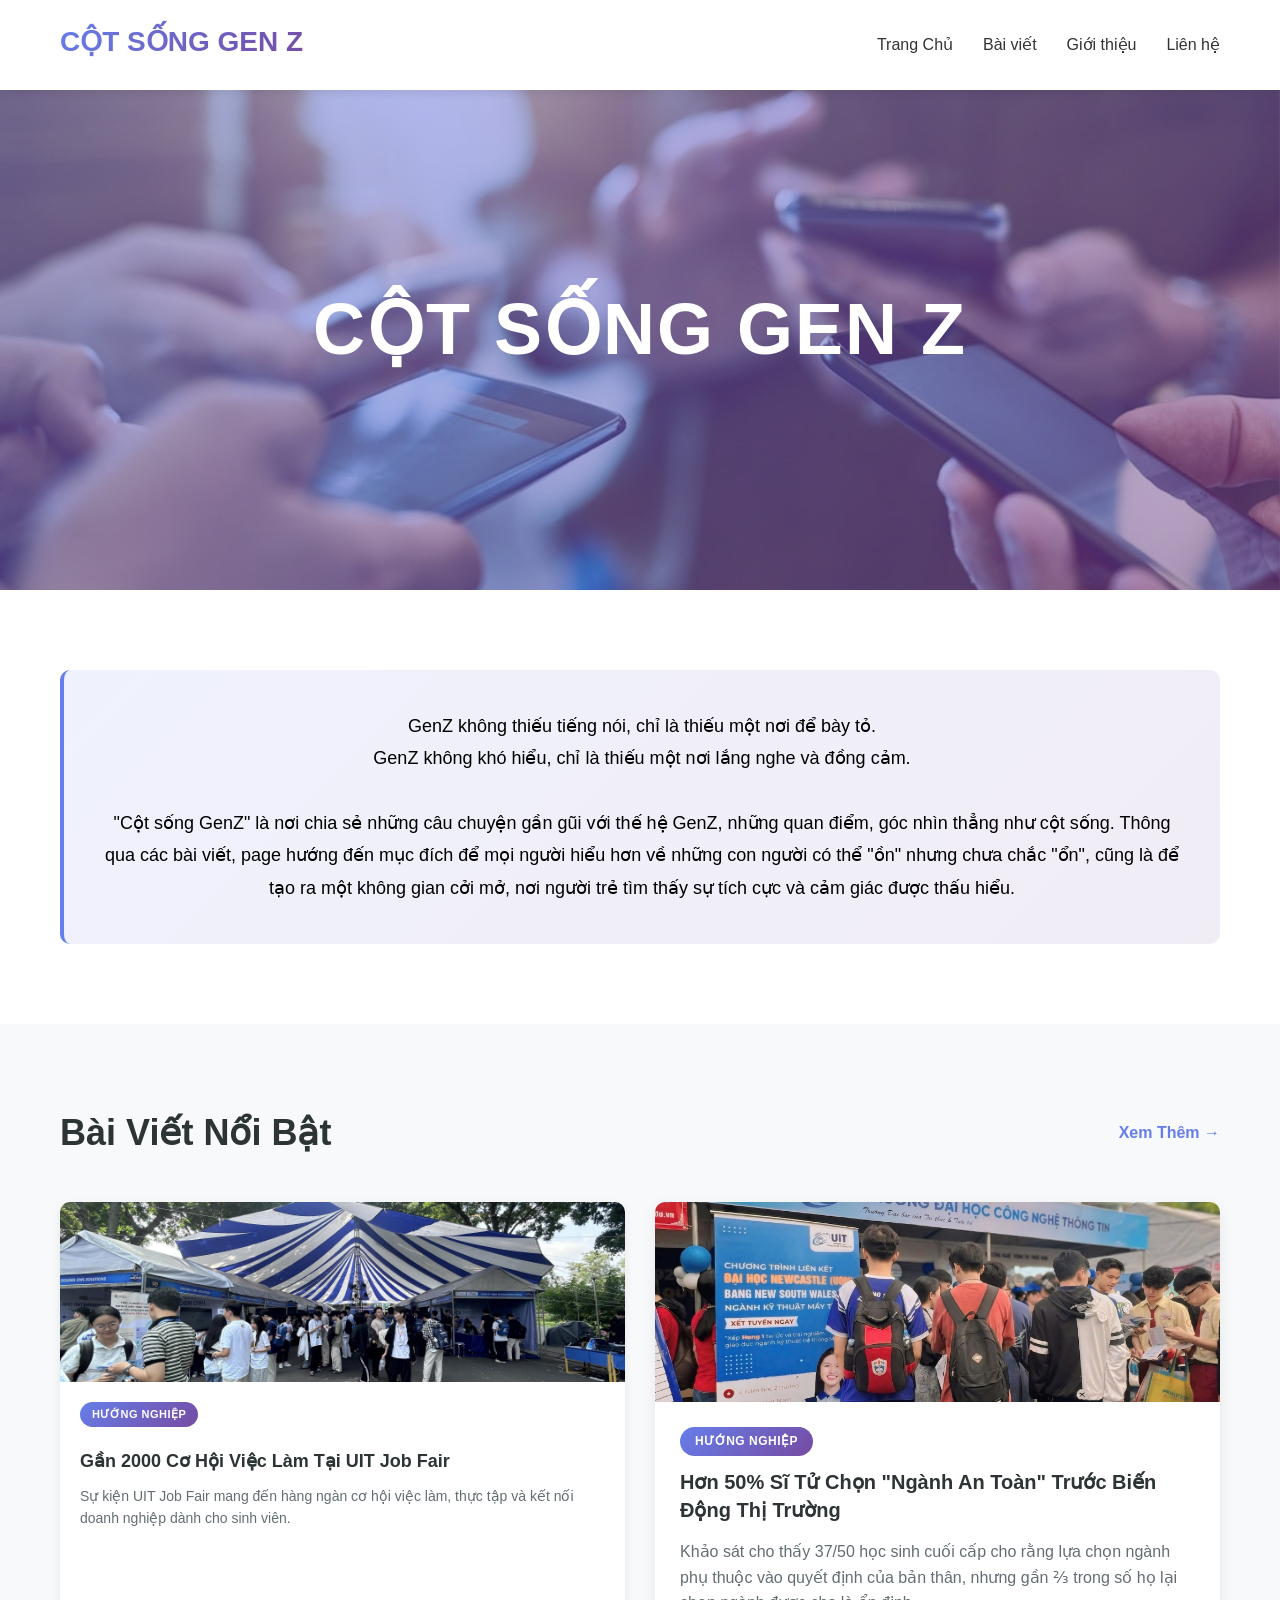
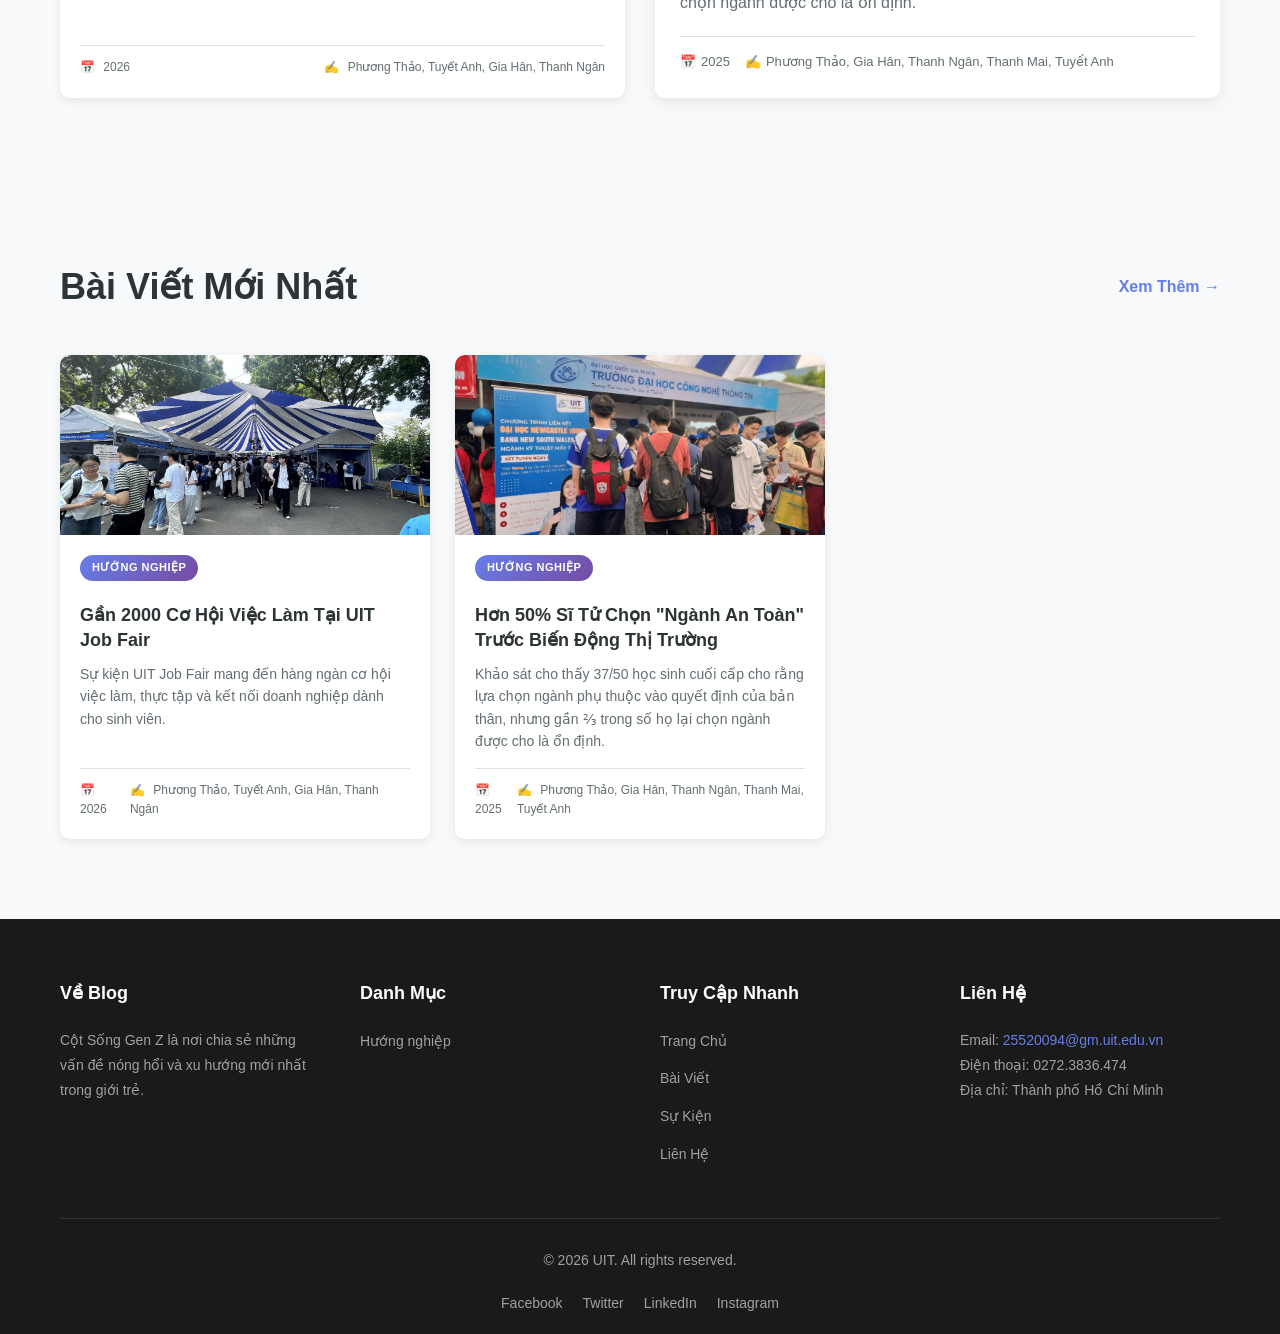
==== commit a8bdffbe: "fix index.html" ====
--- a/blog/index.html
+++ b/blog/index.html
@@ -65,6 +65,32 @@
                 <a href="#" class="view-more">Xem Thêm →</a>
             </div>
             <div class="featured-grid">
+                <a href="https://sites.google.com/view/gn-2000-c-hi-vic-lm-ti-uit-job?usp=sharing"
+                target="_blank"
+                class="article-card"
+                style="text-decoration: none;">
+
+                    <div class="article-image"
+                    style="background: url('uit-job.jpg') center/cover no-repeat;">
+                    </div>
+
+                    <div class="article-body">
+                        <span class="badge badge-small">Hướng nghiệp</span>
+
+                        <h4>Gần 2000 Cơ Hội Việc Làm Tại UIT Job Fair</h4>
+
+                        <p>
+                            Sự kiện UIT Job Fair mang đến hàng ngàn cơ hội việc làm,
+                            thực tập và kết nối doanh nghiệp dành cho sinh viên.
+                       </p>
+
+                       <div class="article-footer">
+                            <span class="date">2026</span>
+                            <span class="author">Phương Thảo, Tuyết Anh, Gia Hân, Thanh Ngân</span>
+                        </div>
+                    </div>
+                </a>
+
                 <a href="https://sites.google.com/view/si-tu-chon-nganh-an-toan/trang-ch%E1%BB%A7" target="_blank" class="featured-card" style="text-decoration: none;">
                     <div class="featured-image" style="background: url('article-thumbnail.jpg') center/cover no-repeat;"></div>
                     <div class="featured-content">
@@ -78,6 +104,21 @@
                     </div>
                 </a>
 
+                
+            </div>
+        </div>
+    </section>
+
+
+
+    <!-- Latest Articles Grid -->
+    <section class="articles-section">
+        <div class="container">
+            <div class="section-header">
+                <h2 class="section-title">Bài Viết Mới Nhất</h2>
+                <a href="#" class="view-more">Xem Thêm →</a>
+            </div>
+            <div class="articles-grid">
                 <a href="https://sites.google.com/view/gn-2000-c-hi-vic-lm-ti-uit-job?usp=sharing"
                 target="_blank"
                 class="article-card"
@@ -103,20 +144,7 @@
                         </div>
                     </div>
                 </a>
-            </div>
-        </div>
-    </section>
-
-
-
-    <!-- Latest Articles Grid -->
-    <section class="articles-section">
-        <div class="container">
-            <div class="section-header">
-                <h2 class="section-title">Bài Viết Mới Nhất</h2>
-                <a href="#" class="view-more">Xem Thêm →</a>
-            </div>
-            <div class="articles-grid">
+
                 <a href="https://sites.google.com/view/si-tu-chon-nganh-an-toan/trang-ch%E1%BB%A7" target="_blank" class="article-card" style="text-decoration: none;">
                     <div class="article-image" style="background: url('article-thumbnail.jpg') center/cover no-repeat;"></div>
                     <div class="article-body">
@@ -130,31 +158,7 @@
                     </div>
                 </a>
 
-                <a href="https://sites.google.com/view/gn-2000-c-hi-vic-lm-ti-uit-job?usp=sharing"
-                target="_blank"
-                class="article-card"
-                style="text-decoration: none;">
-
-                    <div class="article-image"
-                    style="background: url('uit-job.jpg') center/cover no-repeat;">
-                    </div>
-
-                    <div class="article-body">
-                        <span class="badge badge-small">Hướng nghiệp</span>
-
-                        <h4>Gần 2000 Cơ Hội Việc Làm Tại UIT Job Fair</h4>
-
-                        <p>
-                            Sự kiện UIT Job Fair mang đến hàng ngàn cơ hội việc làm,
-                            thực tập và kết nối doanh nghiệp dành cho sinh viên.
-                       </p>
-
-                       <div class="article-footer">
-                            <span class="date">2026</span>
-                            <span class="author">Phương Thảo, Tuyết Anh, Gia Hân, Thanh Ngân</span>
-                        </div>
-                    </div>
-                </a>
+                
             </div>
         </div>
     </section>
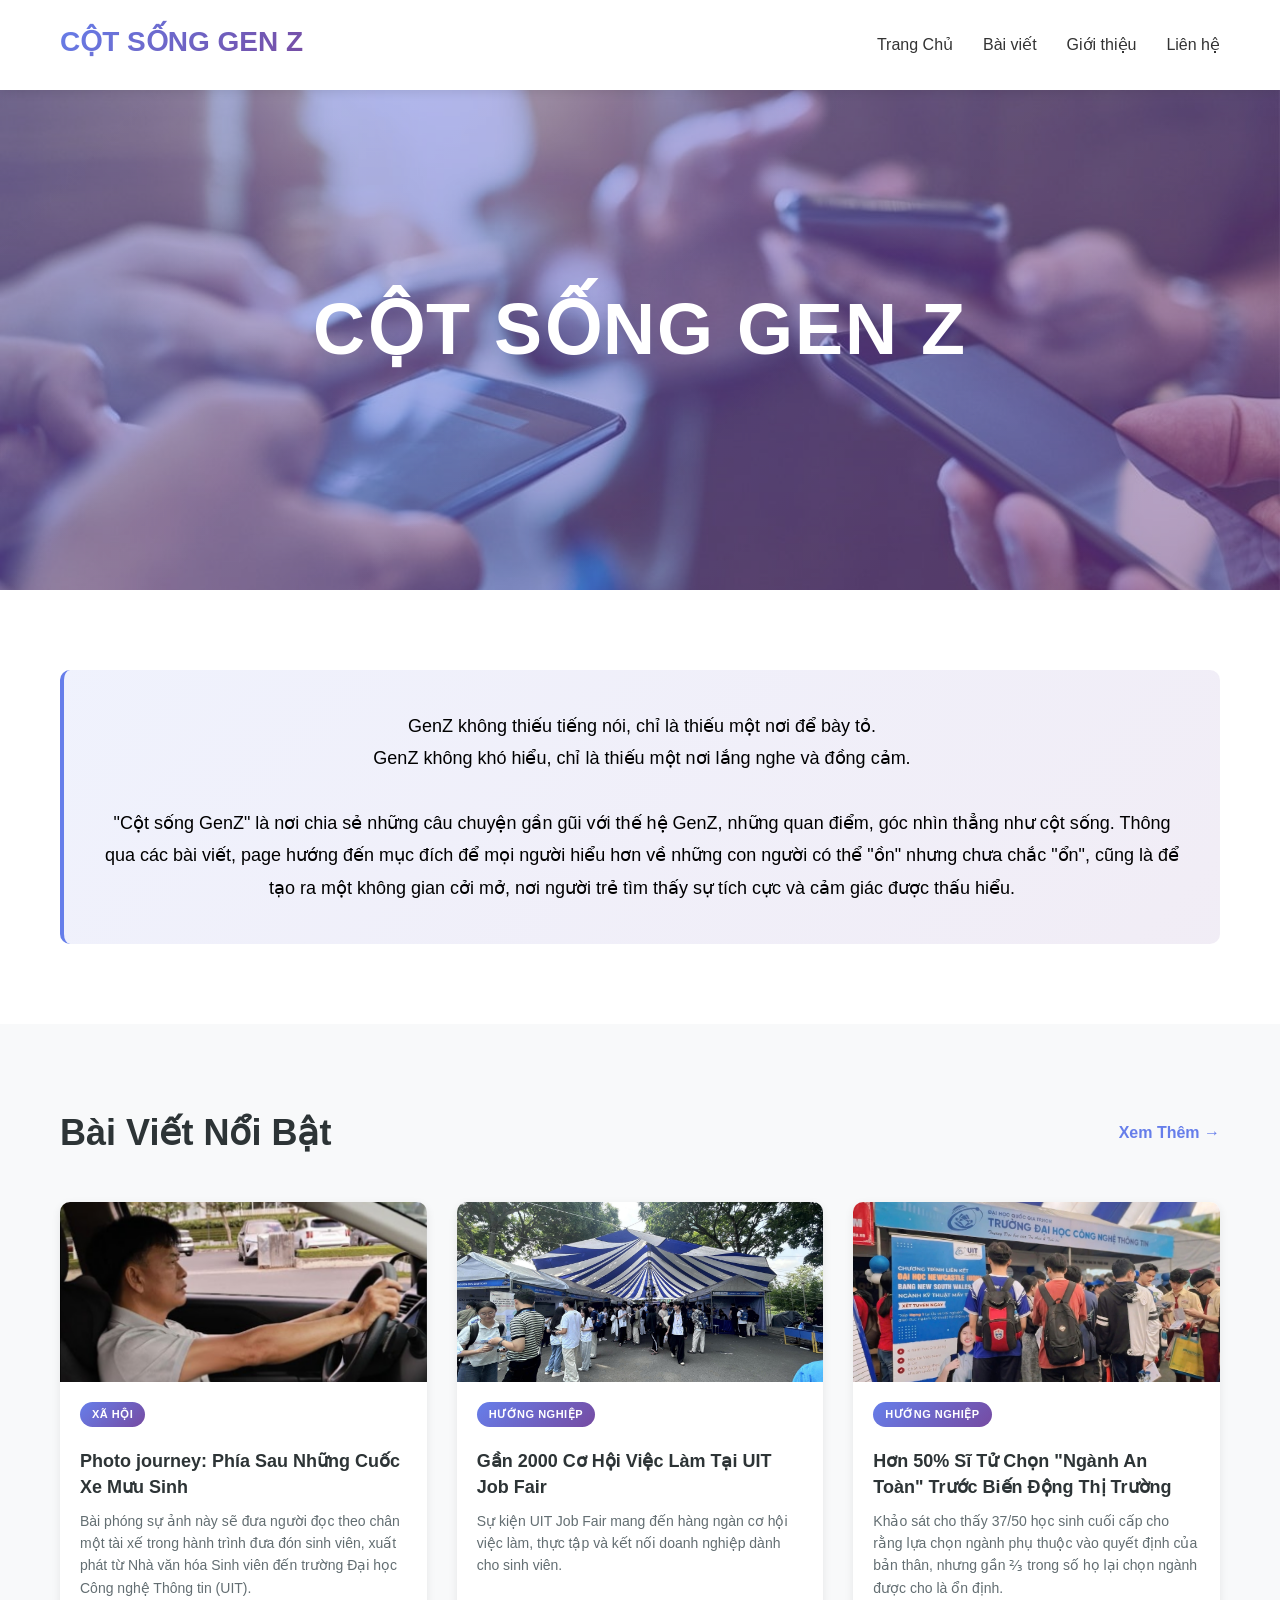
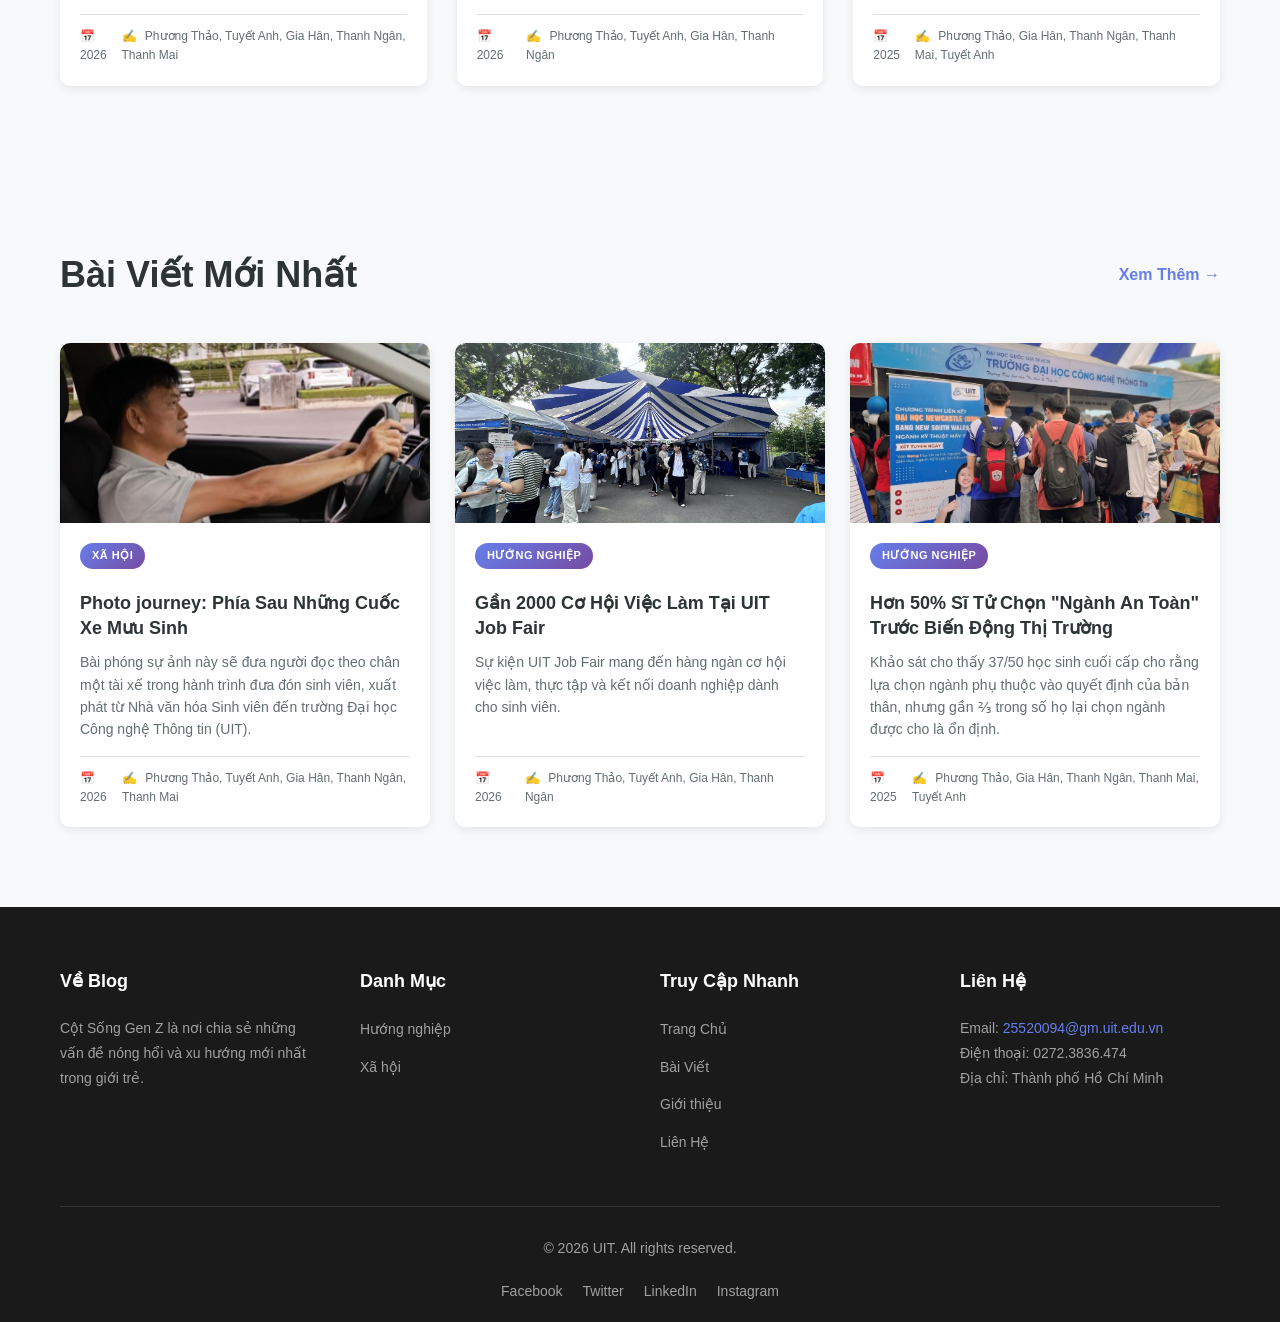
==== commit 989900f7: "Post new blog & fix some feature" ====
--- a/blog/index.html
+++ b/blog/index.html
@@ -71,54 +71,26 @@
                 style="text-decoration: none;">
 
                     <div class="article-image"
-                    style="background: url('uit-job.jpg') center/cover no-repeat;">
-                    </div>
-
-                    <div class="article-body">
-                        <span class="badge badge-small">Hướng nghiệp</span>
-
-                        <h4>Gần 2000 Cơ Hội Việc Làm Tại UIT Job Fair</h4>
-
-                        <p>
-                            Sự kiện UIT Job Fair mang đến hàng ngàn cơ hội việc làm,
-                            thực tập và kết nối doanh nghiệp dành cho sinh viên.
-                       </p>
-
-                       <div class="article-footer">
-                            <span class="date">2026</span>
-                            <span class="author">Phương Thảo, Tuyết Anh, Gia Hân, Thanh Ngân</span>
-                        </div>
-                    </div>
-                </a>
-
-                <a href="https://sites.google.com/view/si-tu-chon-nganh-an-toan/trang-ch%E1%BB%A7" target="_blank" class="featured-card" style="text-decoration: none;">
-                    <div class="featured-image" style="background: url('article-thumbnail.jpg') center/cover no-repeat;"></div>
-                    <div class="featured-content">
-                        <span class="badge">Hướng Nghiệp</span>
-                        <h3>Hơn 50% Sĩ Tử Chọn "Ngành An Toàn" Trước Biến Động Thị Trường</h3>
-                        <p>Khảo sát cho thấy 37/50 học sinh cuối cấp cho rằng lựa chọn ngành phụ thuộc vào quyết định của bản thân, nhưng gần ⅔ trong số họ lại chọn ngành được cho là ổn định.</p>
-                        <div class="article-meta">
-                            <span class="date">2025</span>
-                            <span class="author">Phương Thảo, Gia Hân, Thanh Ngân, Thanh Mai, Tuyết Anh</span>
-                        </div>
-                    </div>
-                </a>
-
-                
-            </div>
-        </div>
-    </section>
-
-
-
-    <!-- Latest Articles Grid -->
-    <section class="articles-section">
-        <div class="container">
-            <div class="section-header">
-                <h2 class="section-title">Bài Viết Mới Nhất</h2>
-                <a href="#" class="view-more">Xem Thêm →</a>
-            </div>
-            <div class="articles-grid">
+                    style="background: url('phiasaunhungcuocxe.png') center/cover no-repeat;">
+                    </div>
+
+                    <div class="article-body">
+                        <span class="badge badge-small">Xã hội</span>
+
+                        <h4>Photo journey: Phía Sau Những Cuốc Xe Mưu Sinh</h4>
+
+                        <p>
+                            Bài phóng sự ảnh này sẽ đưa người đọc theo chân một tài xế trong hành trình đưa đón sinh viên, 
+                            xuất phát từ Nhà văn hóa Sinh viên đến trường Đại học Công nghệ Thông tin (UIT).
+                       </p>
+
+                       <div class="article-footer">
+                            <span class="date">2026</span>
+                            <span class="author">Phương Thảo, Tuyết Anh, Gia Hân, Thanh Ngân, Thanh Mai</span>
+                        </div>
+                    </div>
+                </a>
+
                 <a href="https://sites.google.com/view/gn-2000-c-hi-vic-lm-ti-uit-job?usp=sharing"
                 target="_blank"
                 class="article-card"
@@ -163,8 +135,87 @@
         </div>
     </section>
 
+
+
+    <!-- Latest Articles Grid -->
+    <section class="articles-section">
+        <div class="container">
+            <div class="section-header">
+                <h2 class="section-title">Bài Viết Mới Nhất</h2>
+                <a href="#" class="view-more">Xem Thêm →</a>
+            </div>
+            <div class="articles-grid">
+                <a href="https://sites.google.com/view/gn-2000-c-hi-vic-lm-ti-uit-job?usp=sharing"
+                target="_blank"
+                class="article-card"
+                style="text-decoration: none;">
+
+                    <div class="article-image"
+                    style="background: url('phiasaunhungcuocxe.png') center/cover no-repeat;">
+                    </div>
+
+                    <div class="article-body">
+                        <span class="badge badge-small">Xã hội</span>
+
+                        <h4>Photo journey: Phía Sau Những Cuốc Xe Mưu Sinh</h4>
+
+                        <p>
+                            Bài phóng sự ảnh này sẽ đưa người đọc theo chân một tài xế trong hành trình đưa đón sinh viên, 
+                            xuất phát từ Nhà văn hóa Sinh viên đến trường Đại học Công nghệ Thông tin (UIT).
+                       </p>
+
+                       <div class="article-footer">
+                            <span class="date">2026</span>
+                            <span class="author">Phương Thảo, Tuyết Anh, Gia Hân, Thanh Ngân, Thanh Mai</span>
+                        </div>
+                    </div>
+                </a>
+
+                <a href="https://sites.google.com/view/gn-2000-c-hi-vic-lm-ti-uit-job?usp=sharing"
+                target="_blank"
+                class="article-card"
+                style="text-decoration: none;">
+
+                    <div class="article-image"
+                    style="background: url('uit-job.jpg') center/cover no-repeat;">
+                    </div>
+
+                    <div class="article-body">
+                        <span class="badge badge-small">Hướng nghiệp</span>
+
+                        <h4>Gần 2000 Cơ Hội Việc Làm Tại UIT Job Fair</h4>
+
+                        <p>
+                            Sự kiện UIT Job Fair mang đến hàng ngàn cơ hội việc làm,
+                            thực tập và kết nối doanh nghiệp dành cho sinh viên.
+                       </p>
+
+                       <div class="article-footer">
+                            <span class="date">2026</span>
+                            <span class="author">Phương Thảo, Tuyết Anh, Gia Hân, Thanh Ngân</span>
+                        </div>
+                    </div>
+                </a>
+
+                <a href="https://sites.google.com/view/si-tu-chon-nganh-an-toan/trang-ch%E1%BB%A7" target="_blank" class="article-card" style="text-decoration: none;">
+                    <div class="article-image" style="background: url('article-thumbnail.jpg') center/cover no-repeat;"></div>
+                    <div class="article-body">
+                        <span class="badge badge-small">Hướng Nghiệp</span>
+                        <h4>Hơn 50% Sĩ Tử Chọn "Ngành An Toàn" Trước Biến Động Thị Trường</h4>
+                        <p>Khảo sát cho thấy 37/50 học sinh cuối cấp cho rằng lựa chọn ngành phụ thuộc vào quyết định của bản thân, nhưng gần ⅔ trong số họ lại chọn ngành được cho là ổn định.</p>
+                        <div class="article-footer">
+                            <span class="date">2025</span>
+                            <span class="author">Phương Thảo, Gia Hân, Thanh Ngân, Thanh Mai, Tuyết Anh</span>
+                        </div>
+                    </div>
+                </a>
+
+                
+            </div>
+        </div>
+    </section>
+
     <!-- Footer -->
-
     <footer class="footer">
         <div class="container">
             <div class="footer-content">
@@ -175,17 +226,17 @@
                 <div class="footer-section">
                     <h4>Danh Mục</h4>
                     <ul>
-                        <li><a href="#">Hướng nghiệp</a></li>
-                        
+                        <li><a href="career.html">Hướng nghiệp</a></li>
+                        <li><a href="society.html">Xã hội</a></li>
                     </ul>
                 </div>
                 <div class="footer-section">
                     <h4>Truy Cập Nhanh</h4>
                     <ul>
-                        <li><a href="#">Trang Chủ</a></li>
+                        <li><a href="index.html">Trang Chủ</a></li>
                         <li><a href="#">Bài Viết</a></li>
-                        <li><a href="#">Sự Kiện</a></li>
-                        <li><a href="#">Liên Hệ</a></li>
+                        <li><a href="about.html">Giới thiệu</a></li>
+                        <li><a href="newsletter.html">Liên Hệ</a></li>
                     </ul>
                 </div>
                 <div class="footer-section">
@@ -198,10 +249,10 @@
             <div class="footer-bottom">
                 <p>&copy; 2026 UIT. All rights reserved.</p>
                 <div class="social-links">
-                    <a href="#" class="social-link">Facebook</a>
+                    <a href="https://www.facebook.com/cloudy2609" class="social-link">Facebook</a>
                     <a href="#" class="social-link">Twitter</a>
                     <a href="#" class="social-link">LinkedIn</a>
-                    <a href="#" class="social-link">Instagram</a>
+                    <a href="https://www.instagram.com/that.is_tanks/" class="social-link">Instagram</a>
                 </div>
             </div>
         </div>
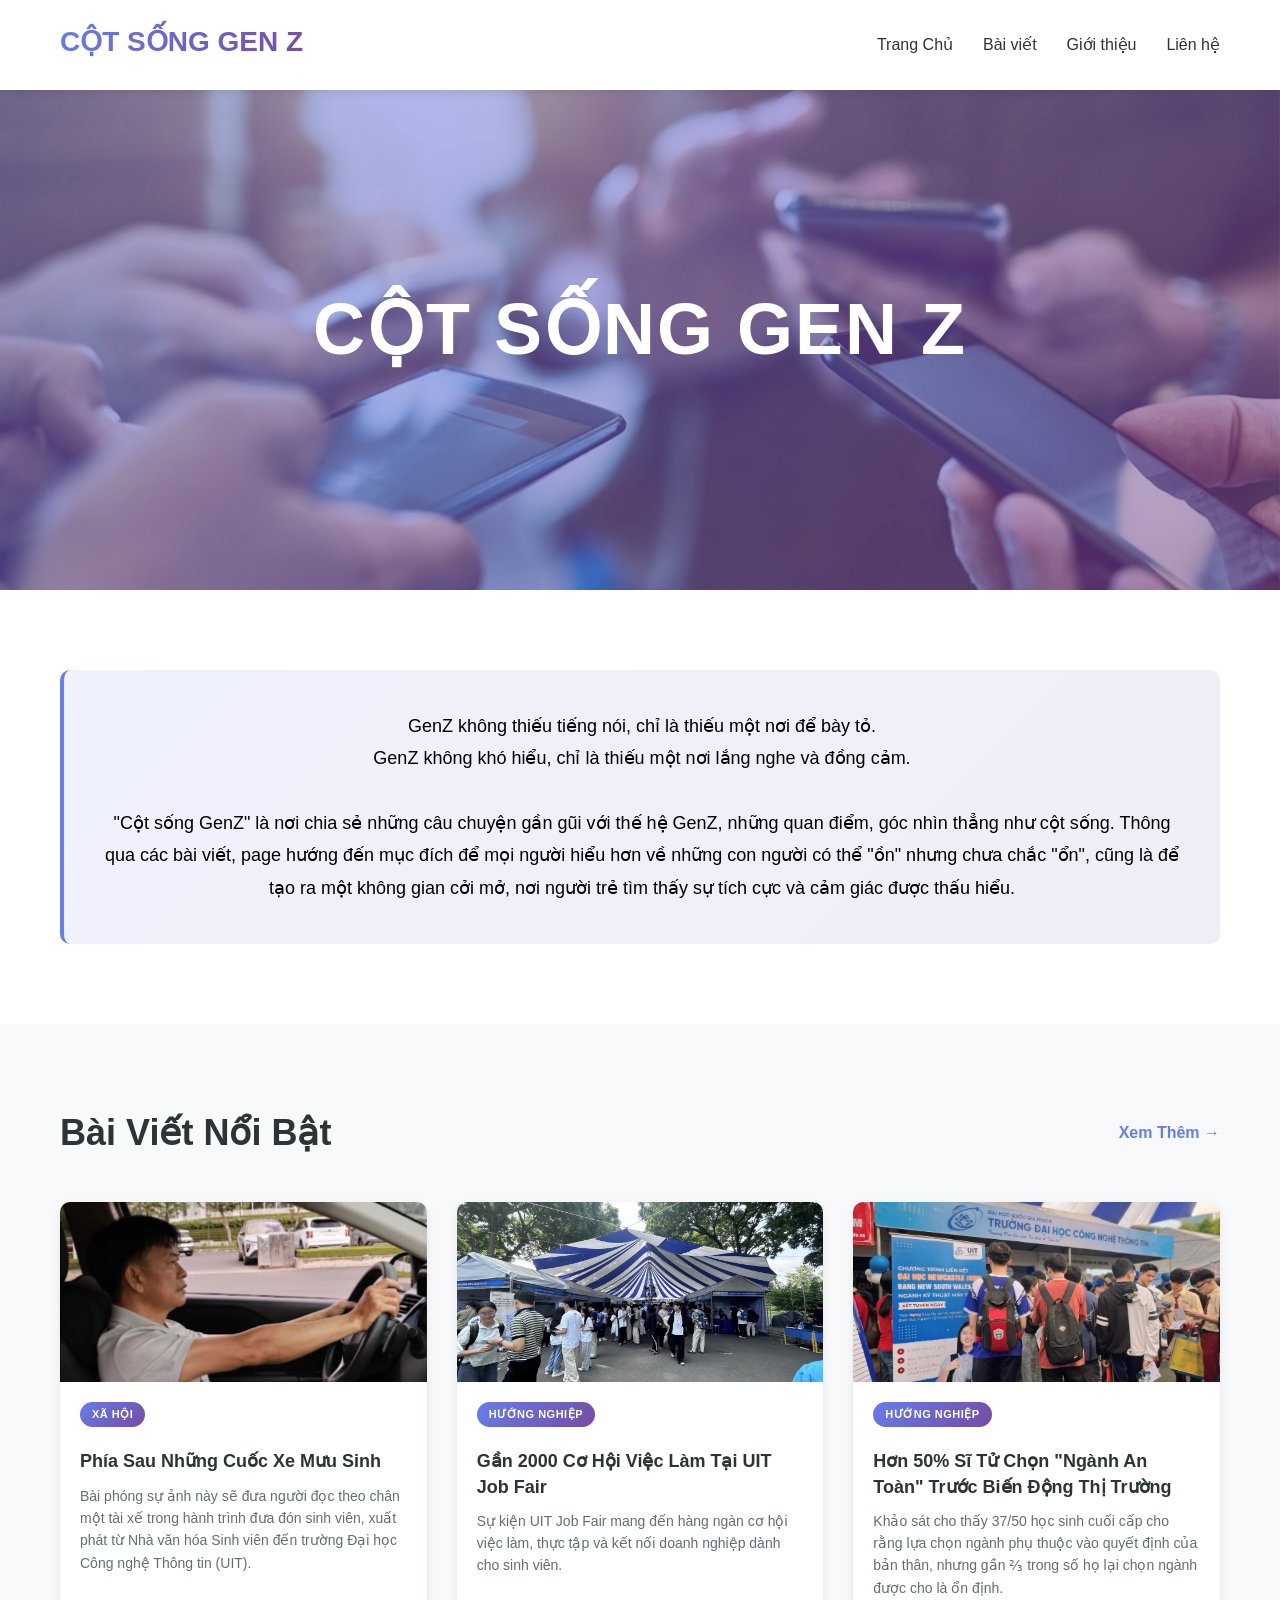
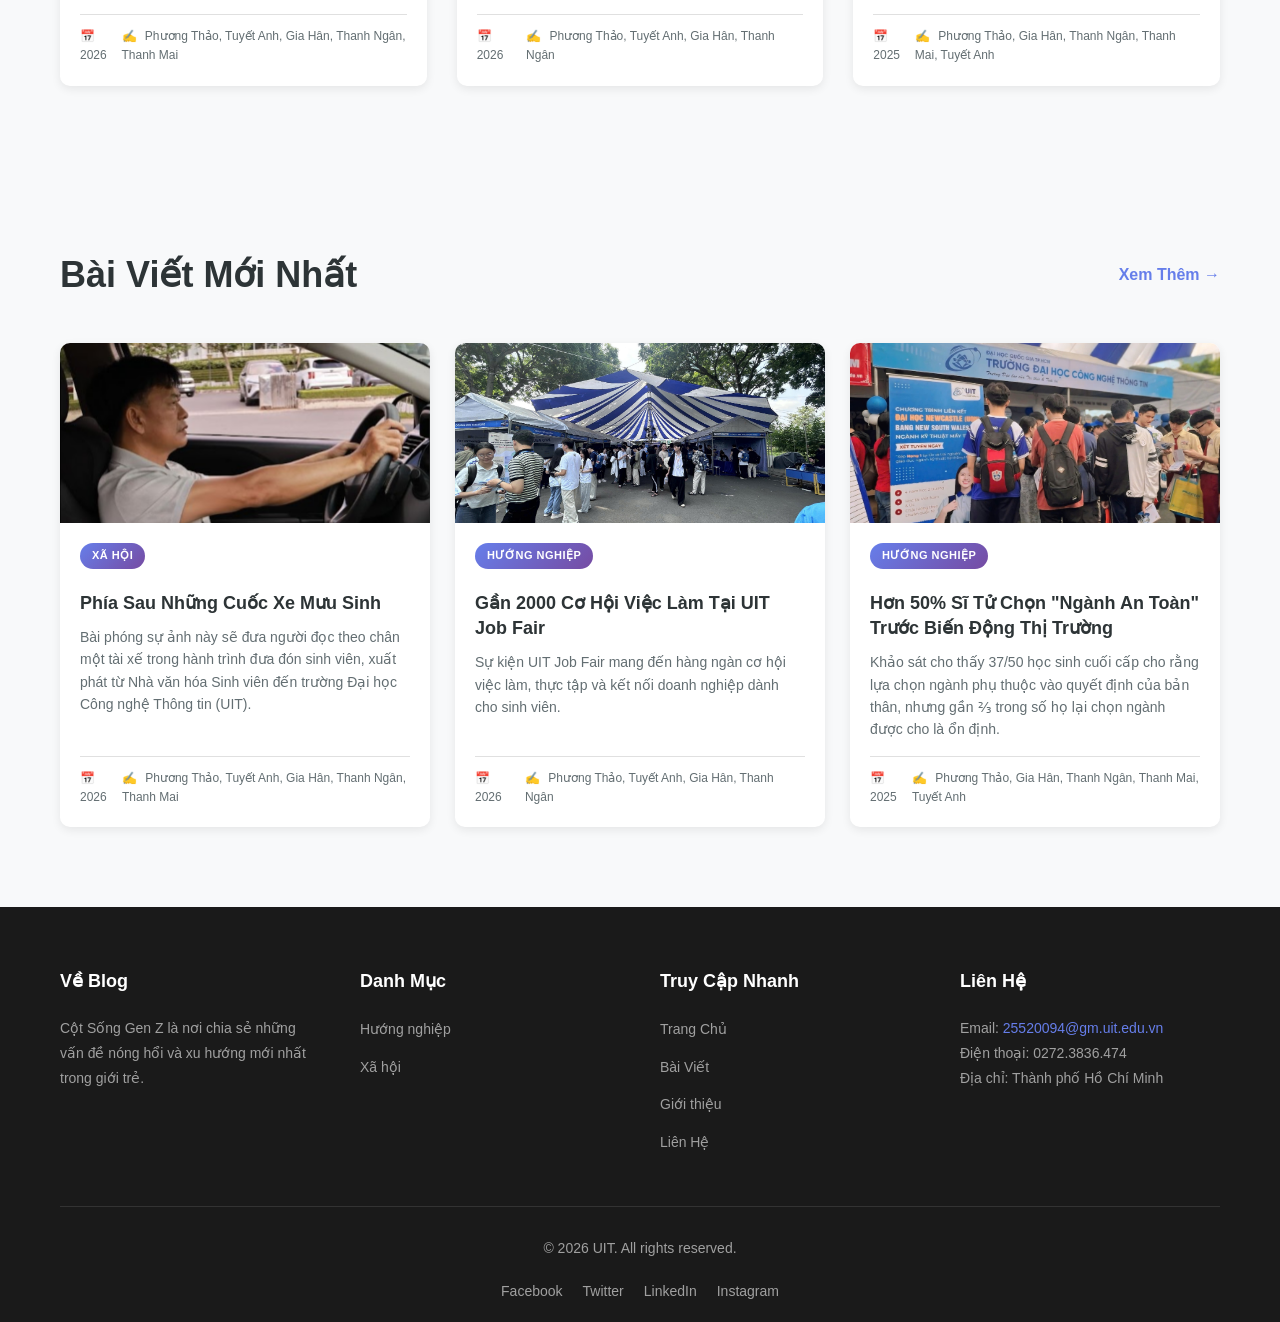
==== commit 0812008e: "rename newest post" ====
--- a/blog/index.html
+++ b/blog/index.html
@@ -65,7 +65,7 @@
                 <a href="#" class="view-more">Xem Thêm →</a>
             </div>
             <div class="featured-grid">
-                <a href="https://sites.google.com/view/gn-2000-c-hi-vic-lm-ti-uit-job?usp=sharing"
+                <a href="https://sites.google.com/view/phiasaunhungcuocxemuusinh/trang-ch%E1%BB%A7"
                 target="_blank"
                 class="article-card"
                 style="text-decoration: none;">
@@ -77,7 +77,7 @@
                     <div class="article-body">
                         <span class="badge badge-small">Xã hội</span>
 
-                        <h4>Photo journey: Phía Sau Những Cuốc Xe Mưu Sinh</h4>
+                        <h4>Phía Sau Những Cuốc Xe Mưu Sinh</h4>
 
                         <p>
                             Bài phóng sự ảnh này sẽ đưa người đọc theo chân một tài xế trong hành trình đưa đón sinh viên, 
@@ -145,7 +145,7 @@
                 <a href="#" class="view-more">Xem Thêm →</a>
             </div>
             <div class="articles-grid">
-                <a href="https://sites.google.com/view/gn-2000-c-hi-vic-lm-ti-uit-job?usp=sharing"
+                <a href="https://sites.google.com/view/phiasaunhungcuocxemuusinh/trang-ch%E1%BB%A7"
                 target="_blank"
                 class="article-card"
                 style="text-decoration: none;">
@@ -157,7 +157,7 @@
                     <div class="article-body">
                         <span class="badge badge-small">Xã hội</span>
 
-                        <h4>Photo journey: Phía Sau Những Cuốc Xe Mưu Sinh</h4>
+                        <h4>Phía Sau Những Cuốc Xe Mưu Sinh</h4>
 
                         <p>
                             Bài phóng sự ảnh này sẽ đưa người đọc theo chân một tài xế trong hành trình đưa đón sinh viên, 
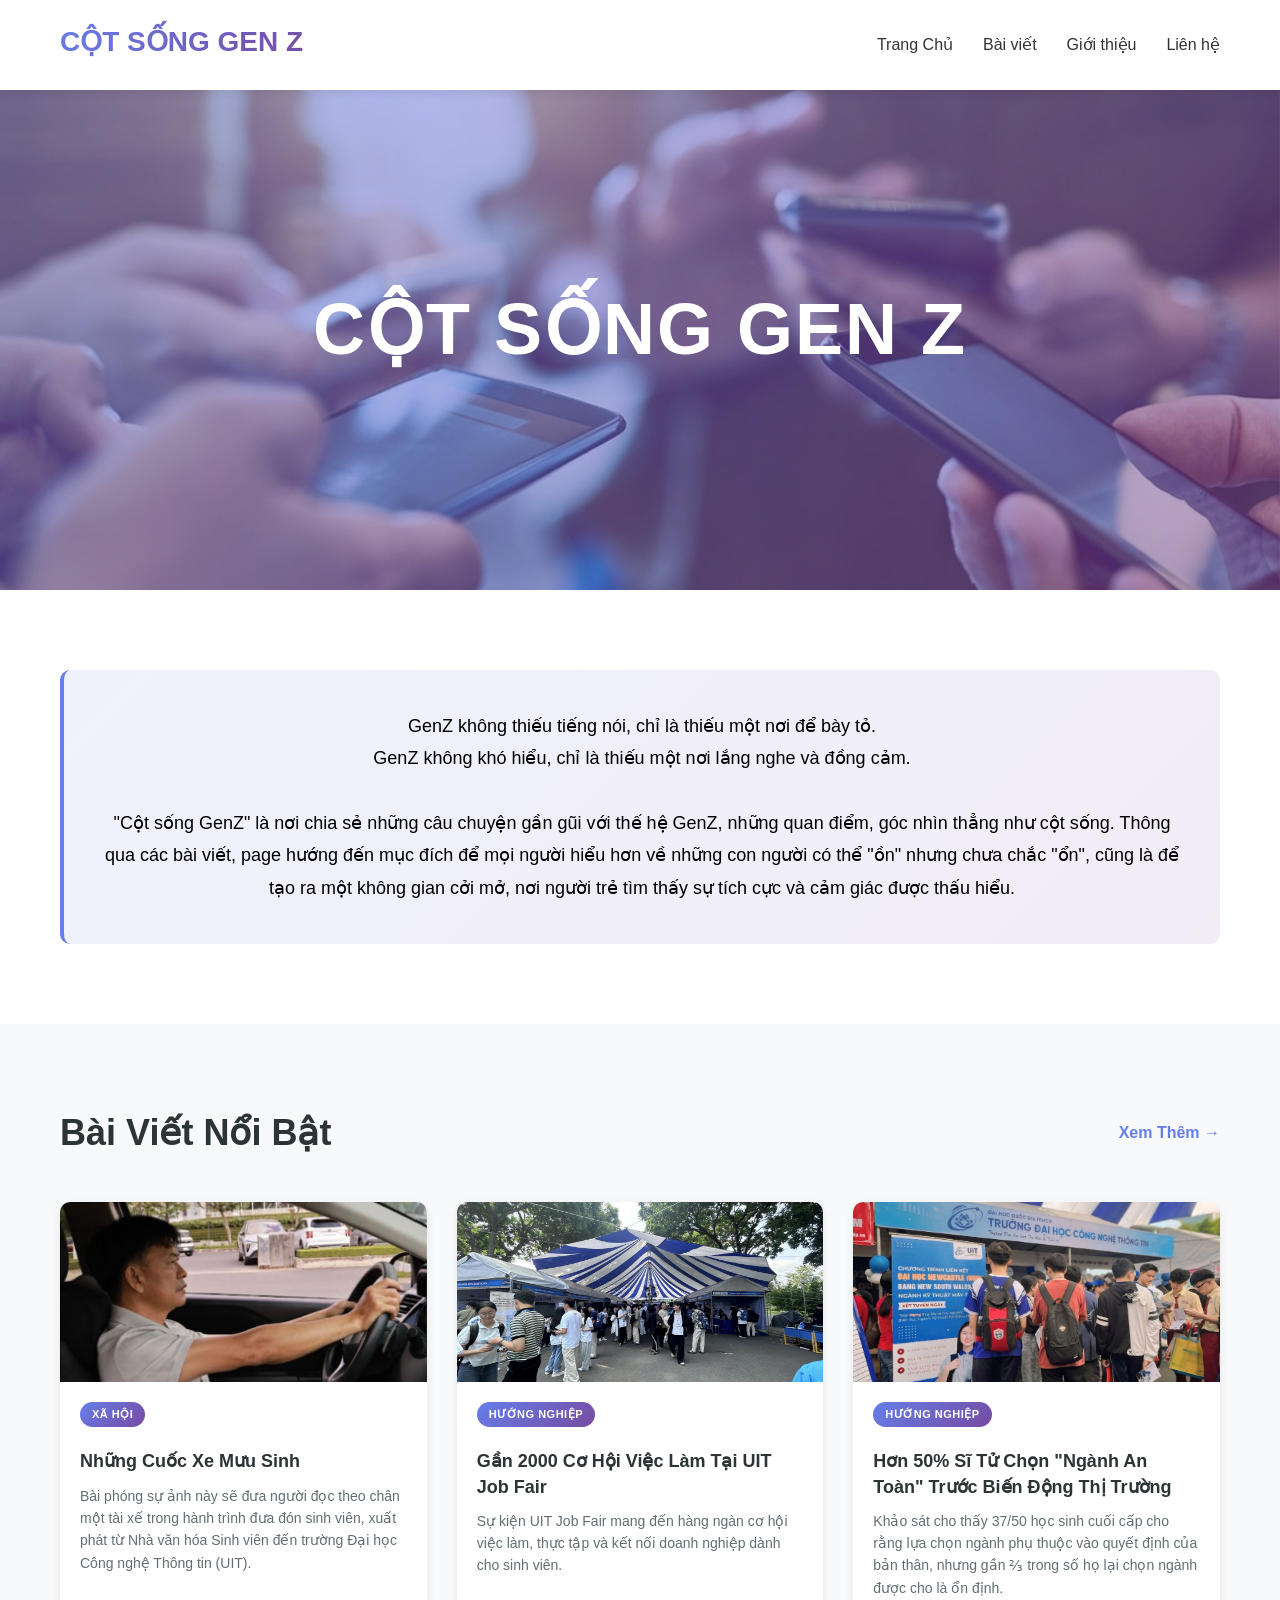
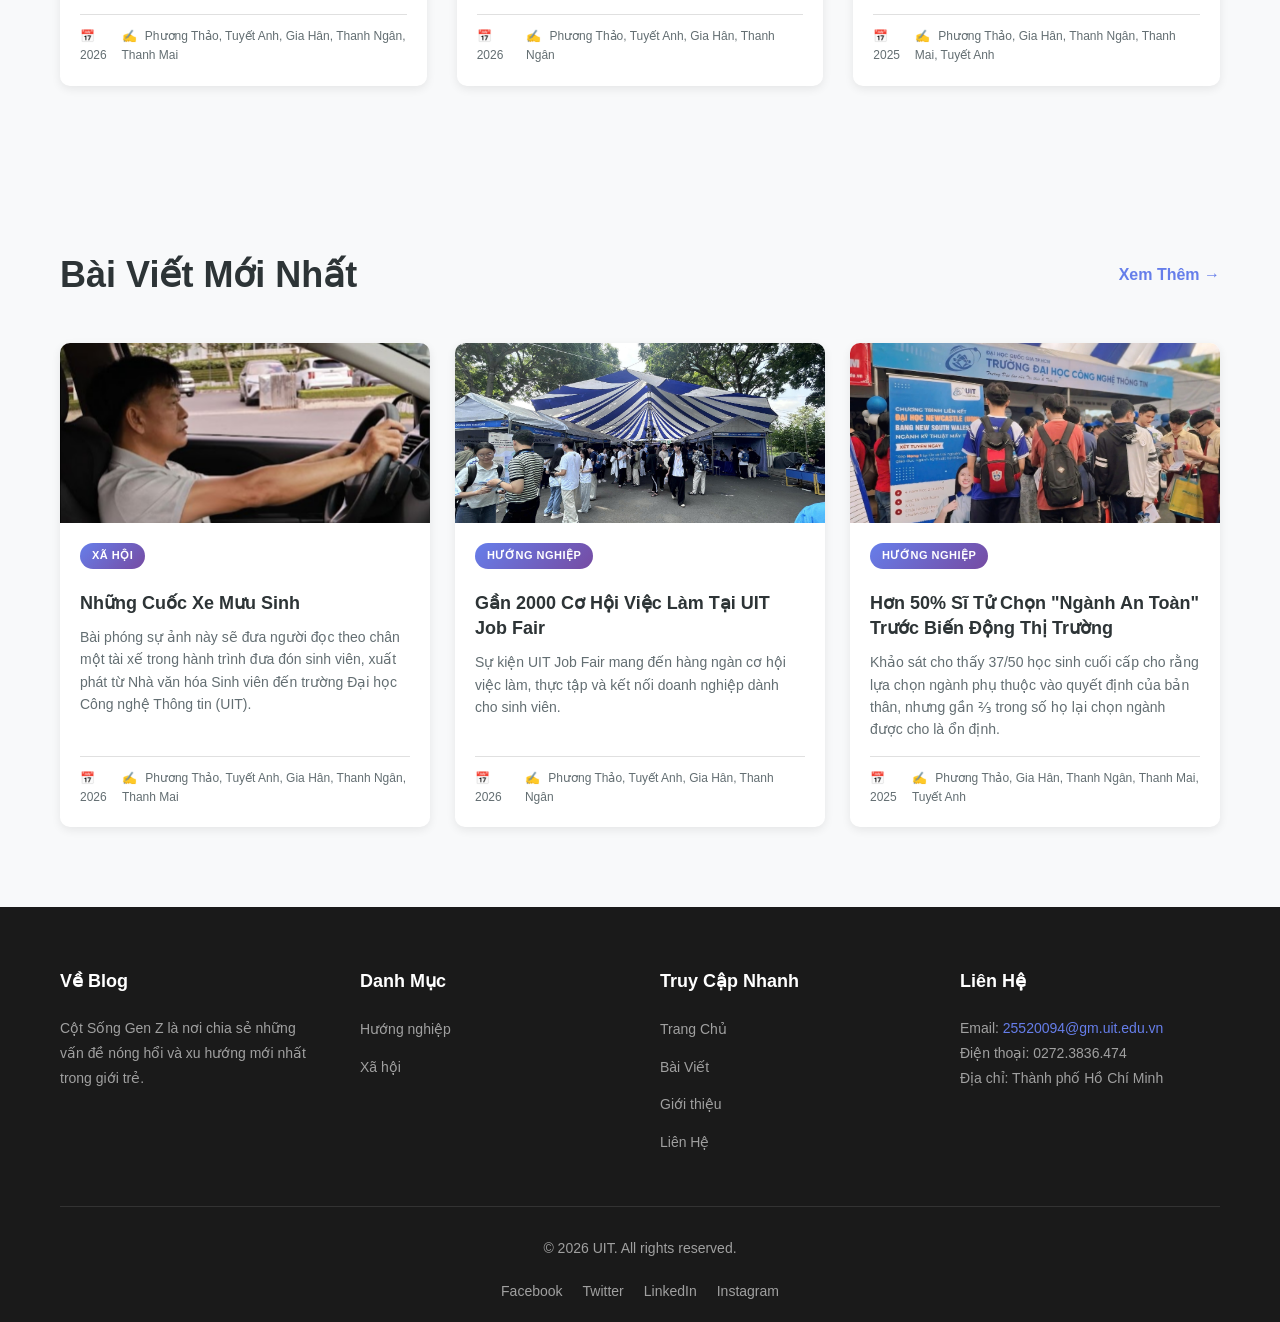
==== commit 65396404: "rename post" ====
--- a/blog/index.html
+++ b/blog/index.html
@@ -77,7 +77,7 @@
                     <div class="article-body">
                         <span class="badge badge-small">Xã hội</span>
 
-                        <h4>Phía Sau Những Cuốc Xe Mưu Sinh</h4>
+                        <h4>Những Cuốc Xe Mưu Sinh</h4>
 
                         <p>
                             Bài phóng sự ảnh này sẽ đưa người đọc theo chân một tài xế trong hành trình đưa đón sinh viên, 
@@ -157,7 +157,7 @@
                     <div class="article-body">
                         <span class="badge badge-small">Xã hội</span>
 
-                        <h4>Phía Sau Những Cuốc Xe Mưu Sinh</h4>
+                        <h4>Những Cuốc Xe Mưu Sinh</h4>
 
                         <p>
                             Bài phóng sự ảnh này sẽ đưa người đọc theo chân một tài xế trong hành trình đưa đón sinh viên, 
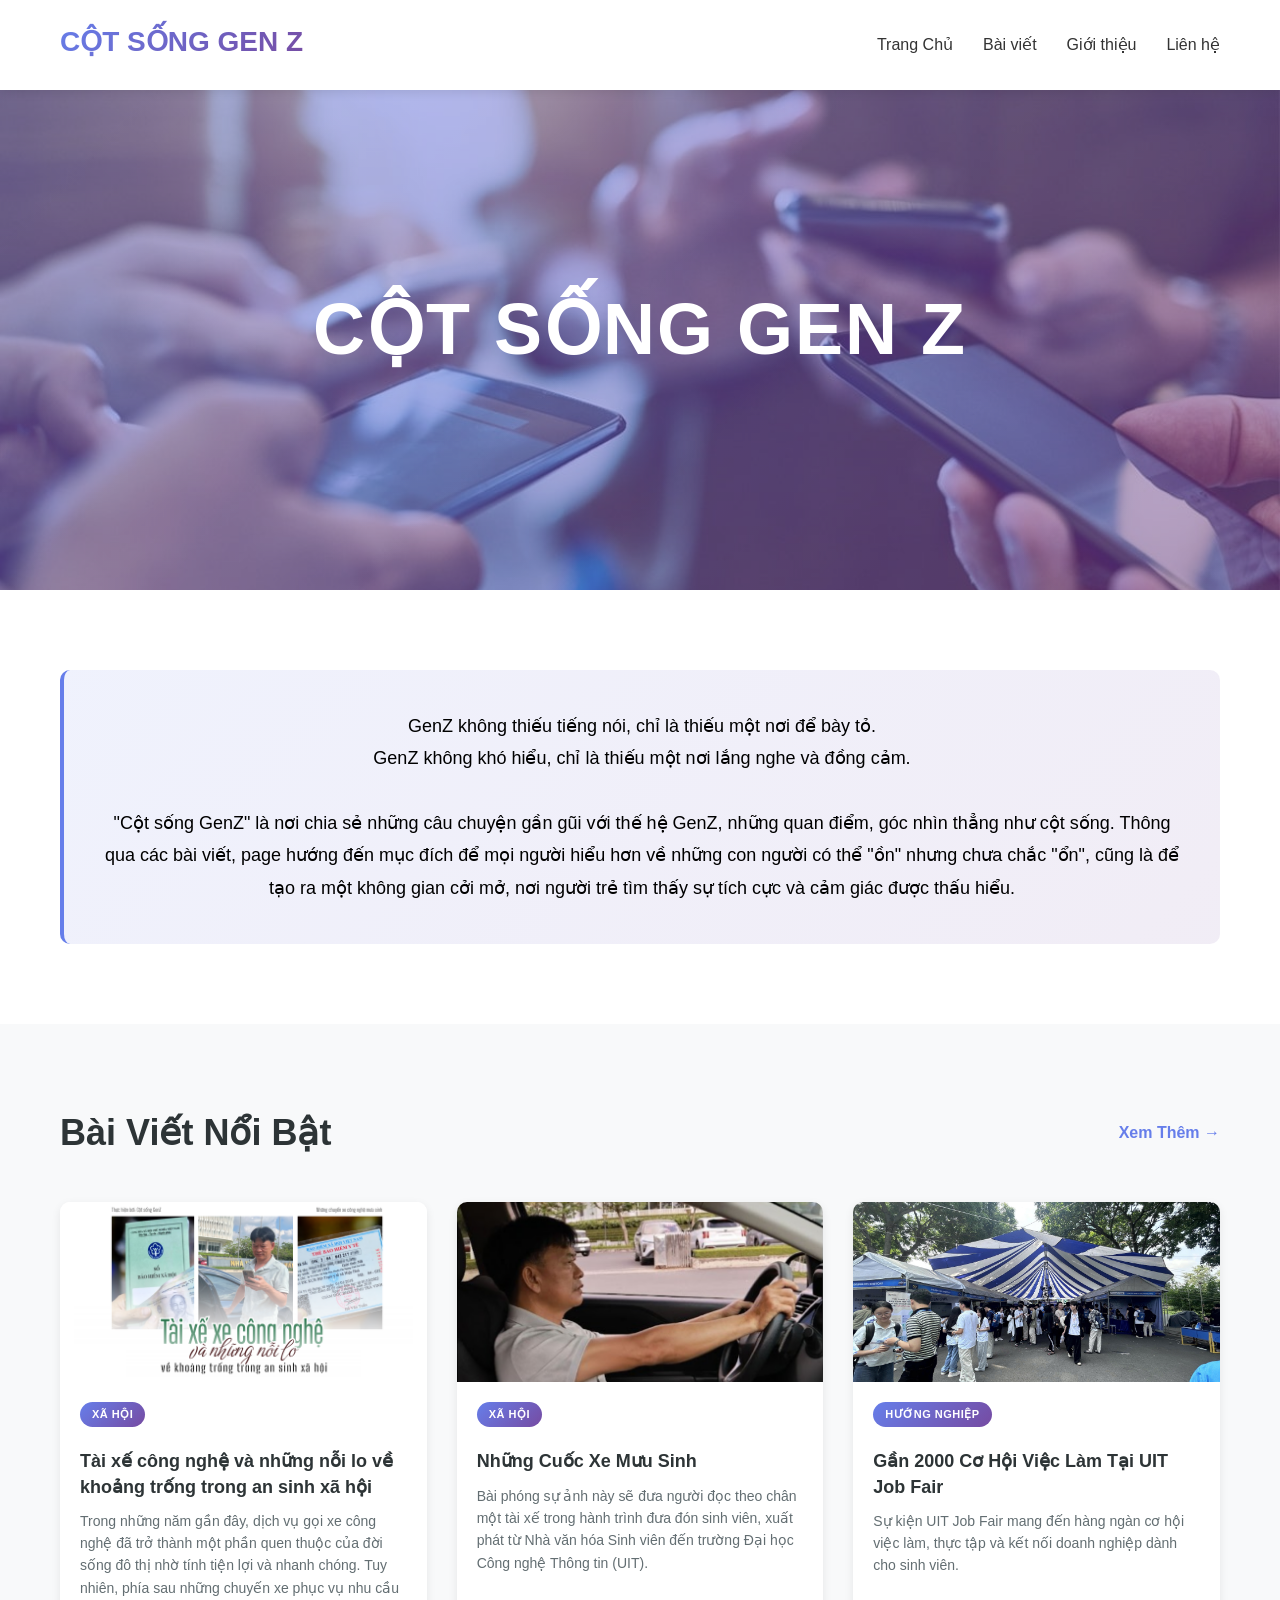
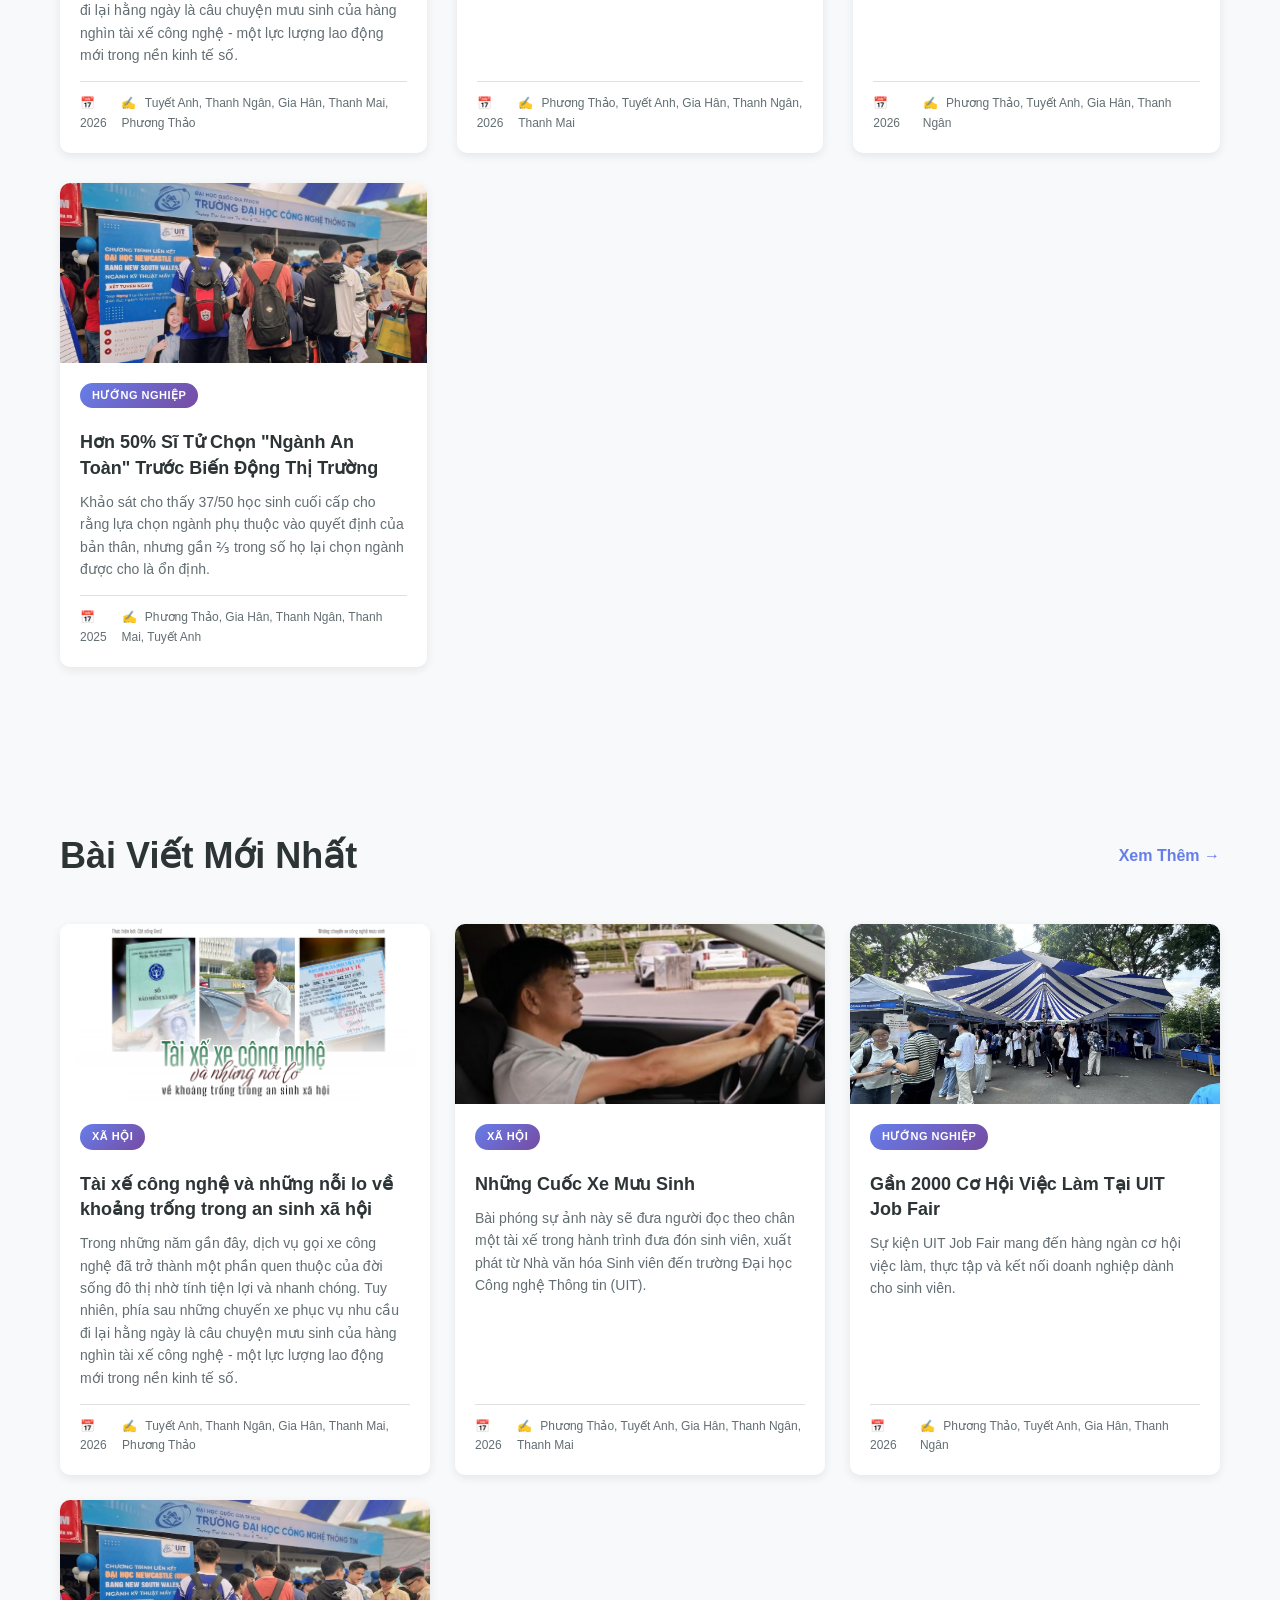
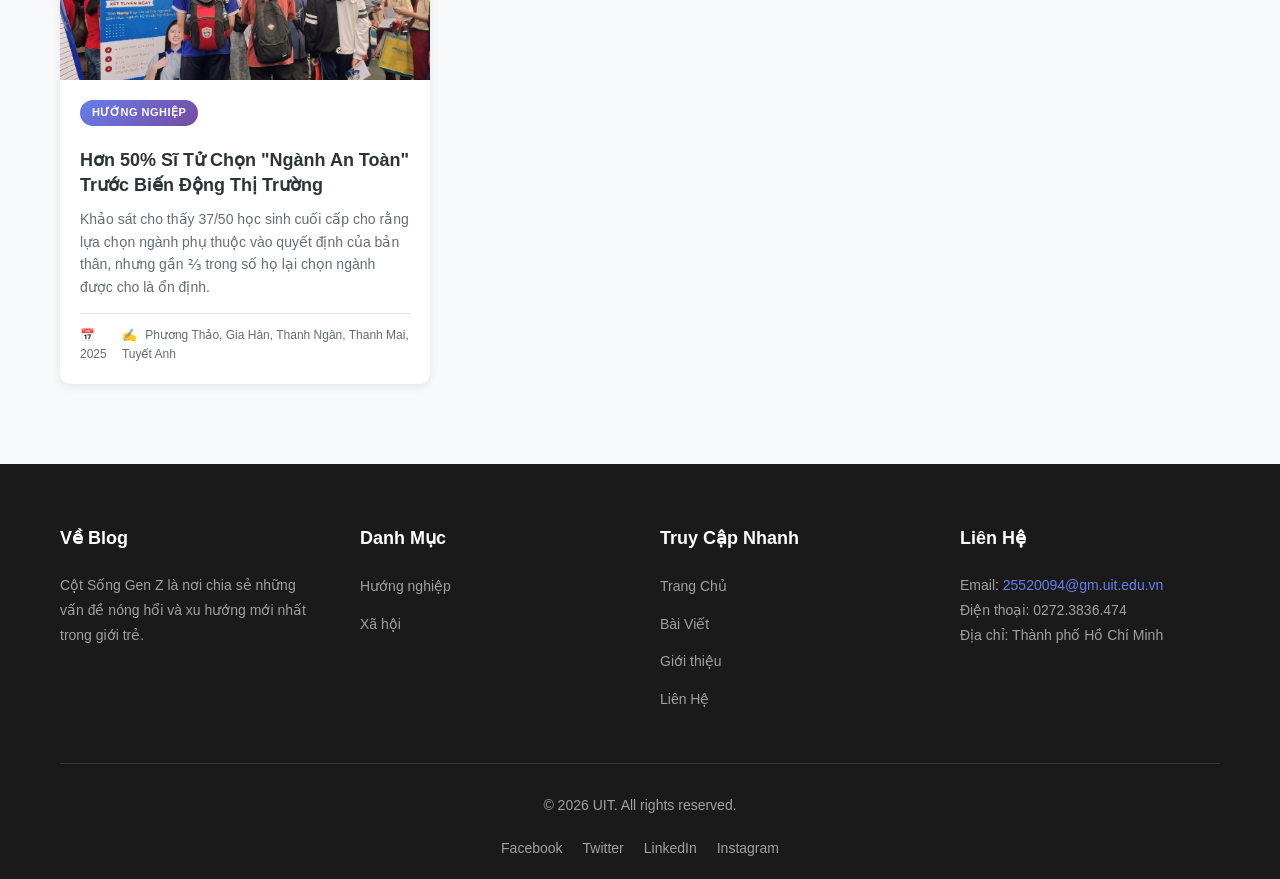
==== commit df83c45d: "Update new post" ====
--- a/blog/index.html
+++ b/blog/index.html
@@ -65,6 +65,35 @@
                 <a href="#" class="view-more">Xem Thêm →</a>
             </div>
             <div class="featured-grid">
+                <a href="https://sites.google.com/view/txcn-noilovekhoangtrongasxh/trang-ch%E1%BB%A7"
+                target="_blank"
+                class="article-card"
+                style="text-decoration: none;">
+
+                    <div class="article-image"
+                    style="background: url('NoiLoCuaTaiXeCongNghe.png') center/cover no-repeat;">
+                    </div>
+
+                    <div class="article-body">
+                        <span class="badge badge-small">Xã hội</span>
+
+                        <h4>Tài xế công nghệ và những nỗi lo về khoảng trống trong an sinh xã hội</h4>
+
+                        <p>
+                            Trong những năm gần đây, dịch vụ gọi xe công nghệ đã trở thành một phần 
+                            quen thuộc của đời sống đô thị nhờ tính tiện lợi và nhanh chóng. Tuy nhiên, 
+                            phía sau những chuyến xe phục vụ nhu cầu đi lại hằng ngày là câu chuyện mưu 
+                            sinh của hàng nghìn tài xế công nghệ - một lực lượng lao động mới trong nền 
+                            kinh tế số.
+                       </p>
+
+                       <div class="article-footer">
+                            <span class="date">2026</span>
+                            <span class="author">Tuyết Anh, Thanh Ngân, Gia Hân, Thanh Mai, Phương Thảo</span>
+                        </div>
+                    </div>
+                </a>
+
                 <a href="https://sites.google.com/view/phiasaunhungcuocxemuusinh/trang-ch%E1%BB%A7"
                 target="_blank"
                 class="article-card"
@@ -145,6 +174,35 @@
                 <a href="#" class="view-more">Xem Thêm →</a>
             </div>
             <div class="articles-grid">
+                <a href="https://sites.google.com/view/txcn-noilovekhoangtrongasxh/trang-ch%E1%BB%A7"
+                target="_blank"
+                class="article-card"
+                style="text-decoration: none;">
+
+                    <div class="article-image"
+                    style="background: url('NoiLoCuaTaiXeCongNghe.png') center/cover no-repeat;">
+                    </div>
+
+                    <div class="article-body">
+                        <span class="badge badge-small">Xã hội</span>
+
+                        <h4>Tài xế công nghệ và những nỗi lo về khoảng trống trong an sinh xã hội</h4>
+
+                        <p>
+                            Trong những năm gần đây, dịch vụ gọi xe công nghệ đã trở thành một phần 
+                            quen thuộc của đời sống đô thị nhờ tính tiện lợi và nhanh chóng. Tuy nhiên, 
+                            phía sau những chuyến xe phục vụ nhu cầu đi lại hằng ngày là câu chuyện mưu 
+                            sinh của hàng nghìn tài xế công nghệ - một lực lượng lao động mới trong nền 
+                            kinh tế số.
+                       </p>
+
+                       <div class="article-footer">
+                            <span class="date">2026</span>
+                            <span class="author">Tuyết Anh, Thanh Ngân, Gia Hân, Thanh Mai, Phương Thảo</span>
+                        </div>
+                    </div>
+                </a>
+
                 <a href="https://sites.google.com/view/phiasaunhungcuocxemuusinh/trang-ch%E1%BB%A7"
                 target="_blank"
                 class="article-card"
